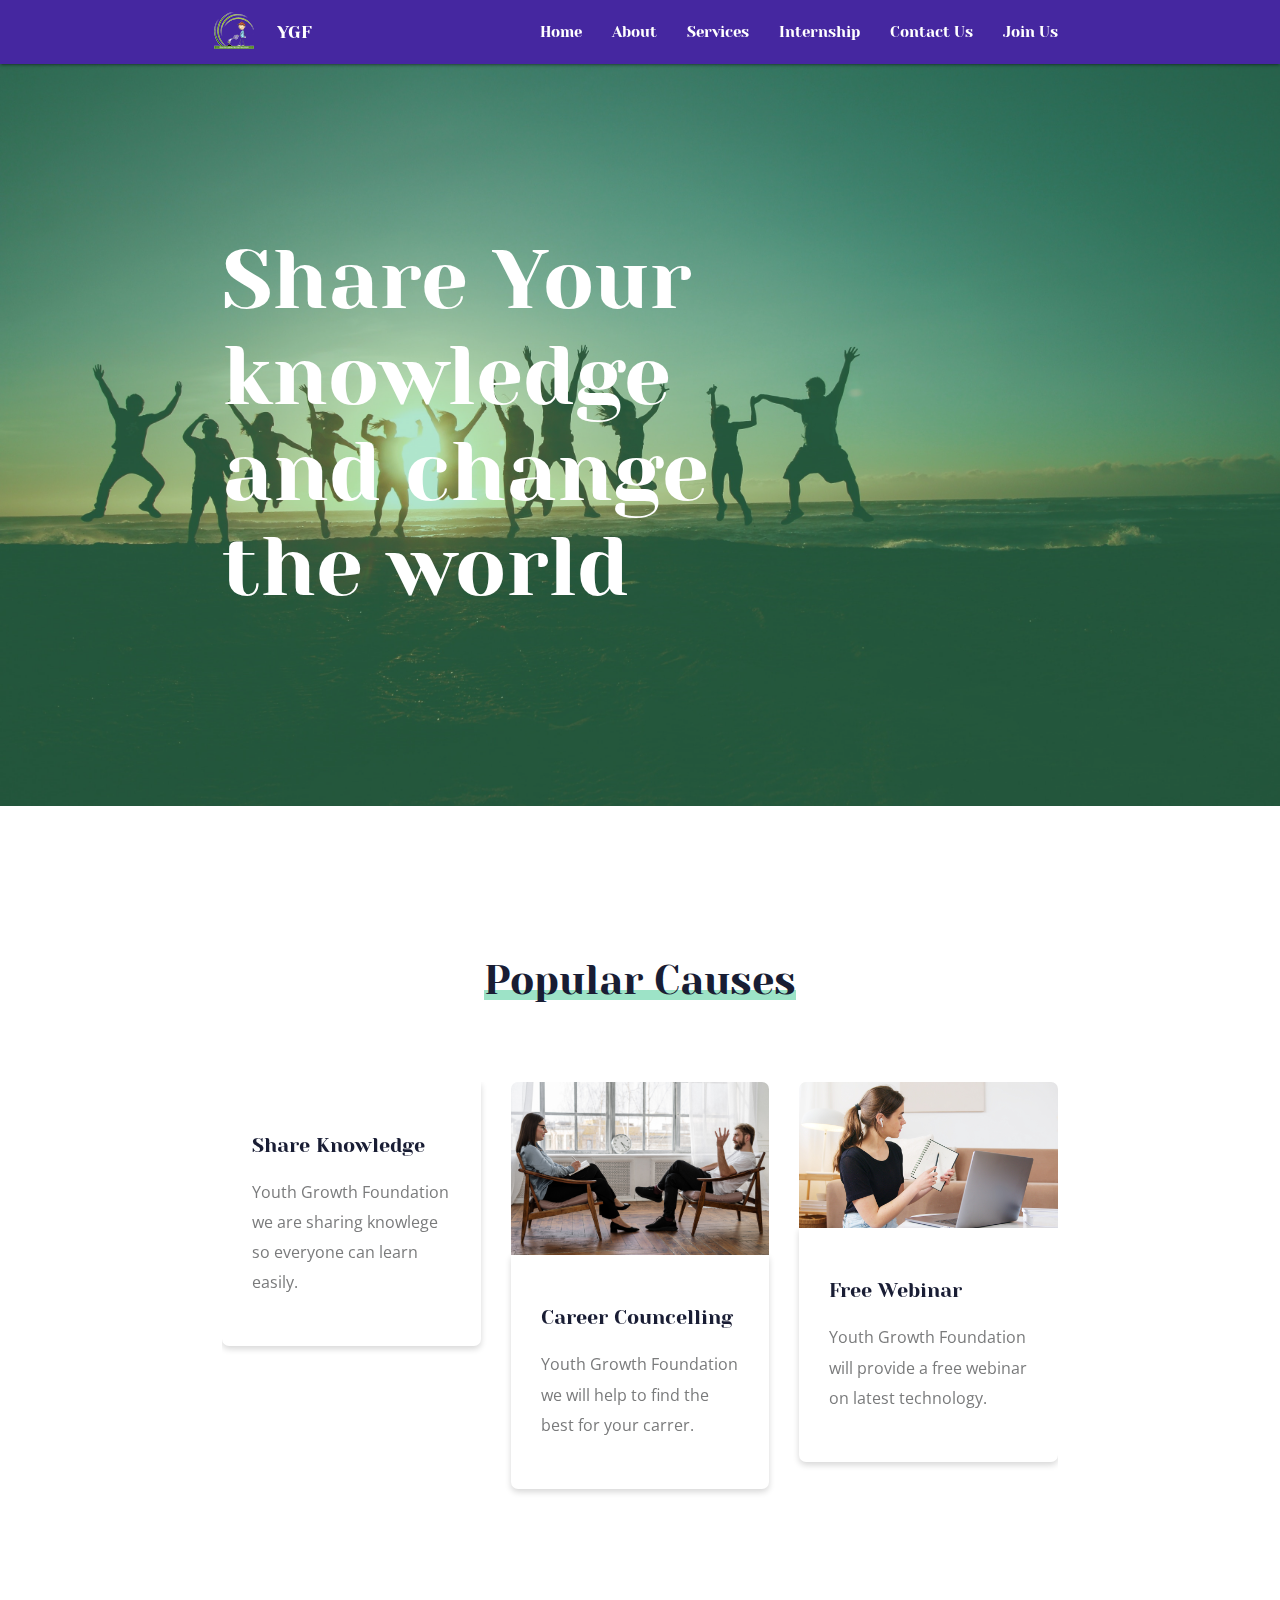
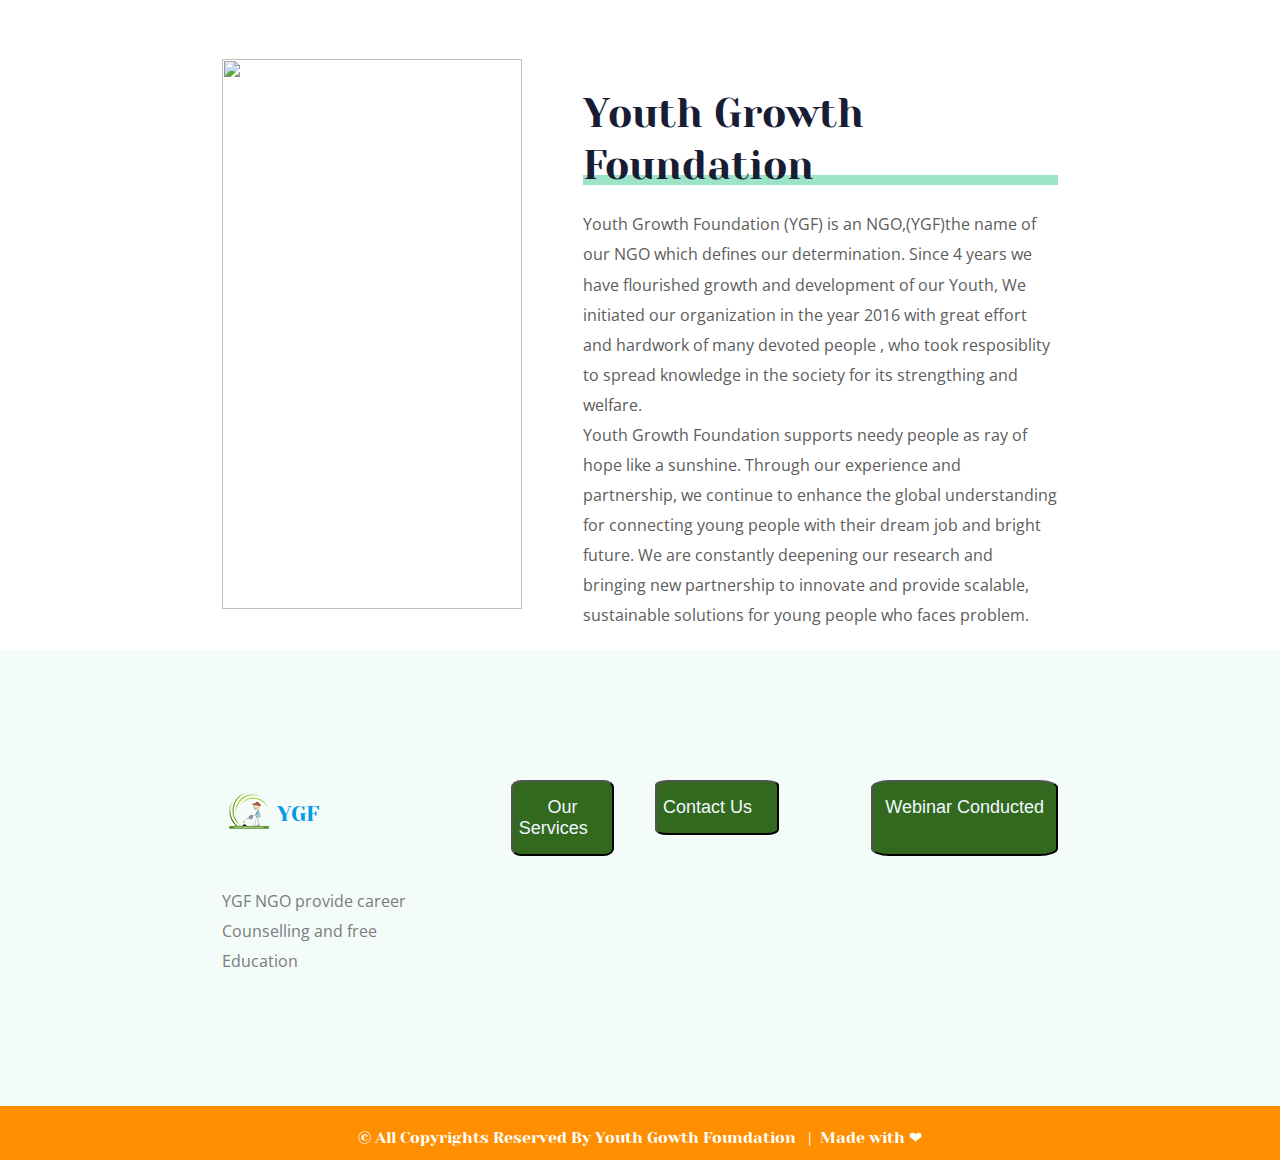
==== mdcss/index.html @ 3ff6be89 "Initial Commit 22-11" ====
<!doctype html>
<html class="no-js" lang="zxx">

<head>
    <meta charset="utf-8">
    <meta http-equiv="x-ua-compatible" content="ie=edge">
    <title>Youth Growth Foundation</title>
    <meta name="description" content="">
    <meta name="viewport" content="width=device-width, initial-scale=1">
    

    <link href="https://fonts.googleapis.com/icon?family=Material+Icons" rel="stylesheet">

    <!-- <link rel="manifest" href="site.webmanifest"> -->
    <link rel="icon" href="./img/Logo ss.png" type="image/x-icon">
    <!-- Place favicon.ico in the root directory -->

    <!-- CSS here -->
    <link rel="stylesheet" href="./css/bootstrap.min.css">
    <link rel="stylesheet" href="./css/owl.carousel.min.css">
    <link rel="stylesheet" href="./css/magnific-popup.css">
    <link rel="stylesheet" href="./css/font-awesome.min.css">
    <link rel="stylesheet" href="./css/themify-icons.css">
    <link rel="stylesheet" href="./css/nice-select.css">
    <link rel="stylesheet" href="./css/flaticon.css">
    <link rel="stylesheet" href="./css/gijgo.css">
    <link rel="stylesheet" href="./css/animate.css">
    <link rel="stylesheet" href="./css/slicknav.css">
    <link rel="stylesheet" href="./css/style.css">
    <link rel="stylesheet" href="css/responsive.css">
    <script src="https://ajax.googleapis.com/ajax/libs/jquery/3.5.1/jquery.min.js"></script>

    <!-- Compiled and minified CSS -->
     <link rel="stylesheet" href="https://cdnjs.cloudflare.com/ajax/libs/materialize/1.0.0/css/materialize.min.css">

     <!--Compiled and minified JavaScript -->
    <script src="https://cdnjs.cloudflare.com/ajax/libs/materialize/1.0.0/js/materialize.min.js"></script> 
    <script src="https://kit.fontawesome.com/1ad43aed0a.js" crossorigin="anonymous"></script>
</head>

<style>
    .page-footer{
        background-color: #ff8f00 ;
        font-size: 16px;
        padding-bottom: 10px;
        color: #fff;
        font-weight: normal;
        text-align: center ;
    }
    .btn1{
        background-color: #33691e;
        border-radius: 10%;
        padding-top: 15px;
        padding-bottom: 15px;
    }
    .mybtn{
        color: aliceblue;
        font-size: 18px;
        padding-top: 15px;
        padding-bottom: 15px;
    }
    .navbar-brand{
      font-size: large;
      margin-left: 70px;
      font-weight: 100;
    }
    nav{
        font-weight: 500;
    }
    .btn1 :hover {
        color: yellow;
    }
    .nav-wrapper :hover{
        color: white;
    }
    .groupimage{
        height: 550px;
        width: 300px;
    }
</style>

<body>
    <!--[if lte IE 9]>
            <p class="browserupgrade">You are using an <strong>outdated</strong> browser. Please <a href="https://browsehappy.com/">upgrade your browser</a> to improve your experience and security.</p>
        <![endif]-->


    <!-- header-start -->
    <header>
        <div class="navbar-fixed">
            <nav class="deep-purple darken-3">
              <div class="nav-wrapper container">
                <a href="./index.html" class="brand-logo"><img src="./img/logo/logo.png" height="90px" class="responsive-img"></a>
                <a class="navbar-brand" href="#">YGF</a>
                <a href="#" data-target="mobile-demo" class="sidenav-trigger"><i class="material-icons">menu</i></a>
                <ul class="right hide-on-med-and-down">
                  <li><a href="#">Home</a></li>
                  <li><a href="./about.html">About</a></li>
                  <li><a href="./services.html">Services</a></li>
                  <li><a href="https://docs.google.com/forms/d/e/1FAIpQLSeo7nub_t3dn4j9mbx18QpiOuQISraJ35EWub7Lx6Ed5wHKmw/viewform" target="_blank">Internship</a></li>
                  <li><a href="./contact.html">Contact Us</a></li>
                  <li><a href="./join.html">Join Us</a></li>
                </ul>
              </div>
            </nav>
        </div>

        <ul class="sidenav"  id="mobile-demo">
            <li><a href="#">Home</a></li>
            <li><a href="./about.html">About</a></li>
            <li><a href="./services.html">Services</a></li>
            <li><a href="https://docs.google.com/forms/d/e/1FAIpQLSeo7nub_t3dn4j9mbx18QpiOuQISraJ35EWub7Lx6Ed5wHKmw/viewform" target="_blank">Internship</a></li>
            <li><a href="./contact.html">Contact Us</a></li>
            <li><a href="./join.html">Join Us</a></li>
        </ul>

    <!-- slider_area_start -->
    <div class="slider_area">
        <div class="single_slider  d-flex align-items-center slider_bg_1 overlay2">
            <div class="container">
                <div class="row">
                    <div class="col-lg-9">
                        <div class="slider_text ">
                            <h3>Share Your knowledge and change the world</h3>
                        </div>
                    </div>
                </div>
            </div>
        </div>
    </div>
    <!-- slider_area_end -->
      <div class="popular_causes_area section_padding">
        <div class="container">
            <div class="row justify-content-center">
                <div class="col-lg-6">
                    <div class="section_title text-center mb-55">
                        <h3><span>Popular Causes</span></h3>
                    </div>
                </div>
            </div>
            <div class="row">
                <div class="col-lg-12">
                    <div class="causes_active owl-carousel">
                        <div class="single_cause">
                            <div class="thumb">
                                <img src="./img/share knwoledege.jpg" alt="">
                            </div>
                            <div class="causes_content">
                                <div class="custom_progress_bar">
                                    <div class="">
                                        <div class="" role="progressbar" style="width: 30%;" aria-valuenow="30" aria-valuemin="0" aria-valuemax="100">
                                            <span class="progres_count">
                                               
                                            </span>
                                        </div>
                                      </div>
                                </div>
                                <div class="d-flex justify-content-between align-items-center">
                                    <span></span>
                                    <span></span>
                                </div>
                                <h4>Share Knowledge</h4>
                                <p>Youth Growth Foundation we are sharing knowlege so everyone can learn easily.</p>
                            </div>
                        </div>
                        <div class="single_cause">
                            <div class="thumb">
                                <img src="./img/career counselling.jpg" alt="">
                            </div>
                            <div class="causes_content">
                                <div class="custom_progress_bar">
                                    <div class="">
                                        <div class="" role="progressbar" style="width: 30%;" aria-valuenow="30" aria-valuemin="0" aria-valuemax="100">
                                            <span class="progres_count">
                                                
                                            </span>
                                        </div>
                                      </div>
                                </div>
                                <div class="d-flex justify-content-between align-items-center">
                                    <span></span>
                                    <span></span>
                                </div>
                                <h4>Career Councelling</h4>
                                <p>Youth Growth Foundation we will help to find the best for your carrer.</p>
                            </div>
                        </div>
                        <div class="single_cause">
                            <div class="thumb">
                                <img src="./img/webinar.jpg" alt="">
                            </div>
                            <div class="causes_content">
                                <div class="custom_progress_bar">
                                    <div class="">
                                        <div class="" role="" style="width: 30%;" aria-valuenow="30" aria-valuemin="0" aria-valuemax="100">
                                            <span class="progres_count">
                                                
                                            </span>
                                        </div>
                                      </div>
                                </div>
                                <div class="d-flex justify-content-between align-items-center">
                                    <span></span>
                                    <span></span>
                                </div>
                                <h4>Free Webinar</h4>
                                <p>Youth Growth Foundation will provide a free webinar on latest technology.</p>
                            </div>
                        </div>
                        <div class="single_cause">
                            <div class="thumb">
                                <img src="https://encrypted-tbn0.gstatic.com/images?q=tbn:ANd9GcRHwocI0N0zeDa7ebSQ_X9luF3Va6S4GSwDxQ&usqp=CAU" alt="">
                            </div>
                            <div class="causes_content">
                                <!--<div class="custom_progress_bar">
                                    <div class="progress">
                                         <div class="progress-bar" role="progressbar" style="width: 30%;" aria-valuenow="30" aria-valuemin="0" aria-valuemax="100">
                                            <span class="progres_count">
                                                30%
                                            </span>
                                        </div>
                                      </div>
                                </div> -->
                                <div class="d-flex justify-content-between align-items-center">
                                    <span></span>
                                    <span></span>
                                </div>
                                <h4>Help us to Send Food</h4>
                                <p>The passage is attributed to an 
                                    unknown typesetter in the century 
                                    who is thought. To send food</p>
                                <a class="read_more" href="./contact.html">Contact Us</a>
                            </div>
                        </div>
                    </div>
                </div>
            </div>
        </div>
    </div>


    <!-- latest_activites_area_start  -->
     <div class="latest_activites_area">
        <!-- <div class="video_activite"><img src="./img/group.jpg">
                <i class="flaticon-ui"></i>
            </a>
        </div> -->
        <div class="container">
            <!-- justify-content-end -->
            <div class="row">
                <div class="col-lg-5">
                    <img src="./img/group.jpg" alt="" class="groupimage">
                </div>
                <div class="col-lg-7">
                    <div class="activites_info">
                        <div class="section_title">
                            <h3><span>Youth Growth Foundation</span><br></h3>
                        </div>
                        <p class="para_1">Youth Growth Foundation (YGF) is an NGO,(YGF)the name of our NGO which defines our determination. Since 4 years we have flourished growth and development of our Youth, We initiated our organization in the year 2016 with great effort and hardwork of many devoted people , who took resposiblity to spread knowledge in the society for its strengthing and welfare.</p class="para_1">
                        <p class="para_2">Youth Growth Foundation supports needy people as ray of hope like a sunshine. Through our experience and partnership, we continue  to enhance the global understanding for connecting young people with their dream job and bright future. We are constantly deepening our research and bringing new partnership to innovate and provide scalable, sustainable solutions for young people who faces problem.</p>
                    </div>
                </div>
            </div>
        </div>
    </div>

  
    <!-- popular_causes_area_end  -->


    <!-- our_volunteer_area_start  -->
    <!--<div class="our_volunteer_area section_padding">
        <div class="container">
            <div class="row justify-content-center">
                <div class="col-lg-6">
                    <div class="section_title text-center mb-55">
                        <h3><span>Our Volunteer</span></h3>
                    </div>
                </div>
            </div>
            <div class="row justify-content-center">
                <div class="col-lg-4 col-md-6">
                    <div class="single_volenteer">
                        <div class="volenteer_thumb">
                            <img src="img/#" alt="">
                        </div>
                        <div class="voolenteer_info d-flex align-items-end">
                            <div class="social_links">
                                <ul>
                                    <li>
                                        <a href="#"> <i class="fa fa-facebook"></i> </a>
                                    </li>
                                    <li>
                                        <a href="#"> <i class="fa fa-pinterest"></i> </a>
                                    </li>
                                    <li>
                                        <a href="#"> <i class="fa fa-linkedin"></i> </a>
                                    </li>
                                    <li>
                                        <a href="#"> <i class="fa fa-twitter"></i> </a>
                                    </li>
                                </ul>
                            </div>
                            <div class="info_inner">
                                <h4>First Name</h4>
                                <p>Role</p>
                            </div>
                        </div>
                    </div>
                </div>
                <div class="col-lg-4 col-md-6">
                    <div class="single_volenteer">
                        <div class="volenteer_thumb">
                            <img src="img/#" alt="">
                        </div>
                        <div class="voolenteer_info d-flex align-items-end">
                            <div class="social_links">
                                <ul>
                                    <li>
                                        <a href="#"> <i class="fa fa-facebook"></i> </a>
                                    </li>
                                    <li>
                                        <a href="#"> <i class="fa fa-pinterest"></i> </a>
                                    </li>
                                    <li>
                                        <a href="#"> <i class="fa fa-linkedin"></i> </a>
                                    </li>
                                    <li>
                                        <a href="#"> <i class="fa fa-twitter"></i> </a>
                                    </li>
                                </ul>
                            </div>
                            <div class="info_inner">
                                <h4>second name</h4>
                                <p>Role</p>
                            </div>
                        </div>
                    </div>
                </div>
                <div class="col-lg-4 col-md-6">
                    <div class="single_volenteer">
                        <div class="volenteer_thumb">
                            <img src="img/#" alt="">
                        </div>
                        <div class="voolenteer_info d-flex align-items-end">
                            <div class="social_links">
                                <ul>
                                    <li>
                                        <a href="#"> <i class="fa fa-facebook"></i> </a>
                                    </li>
                                    <li>
                                        <a href="#"> <i class="fa fa-pinterest"></i> </a>
                                    </li>
                                    <li>
                                        <a href="#"> <i class="fa fa-linkedin"></i> </a>
                                    </li>
                                    <li>
                                        <a href="#"> <i class="fa fa-twitter"></i> </a>
                                    </li>
                                </ul>
                            </div>
                            <div class="info_inner">
                                <h4>Third</h4>
                                <p>Role</p>
                            </div>
                        </div>
                    </div>
                </div>
            </div>
        </div>
    </div>
     our_volunteer_area_end  -->

    <!-- footer_start  -->
    <footer class="footer">
        <div class="footer_top">
            <div class="container">
                <div class="row">
                    <div class="col-xl-4 col-md-6 col-lg-4 ">
                        <div class="footer_widget">
                            <div class="footer_logo">
                                <a href="#">
                                    <img src="./img/logo/logo.png" alt="">YGF
                                </a>
                            </div>
                            <p class="address_text">YGF NGO provide career <br> Counselling and free<br> Education
                            </p>
                            <!-- <div class="socail_links">
                                <ul>
                                    <li>
                                        <a href="#">
                                            <i class="ti-facebook"></i>
                                        </a>
                                    </li>
                                    <li>
                                        <a href="#">
                                            <i class="ti-twitter-alt"></i>
                                        </a>
                                    </li>
                                    <li>
                                        <a href="#">
                                            <i class="fa fa-dribbble"></i>
                                        </a>
                                    </li>
                                    <li>
                                        <a href="#">
                                            <i class="fa fa-instagram"></i>
                                        </a>
                                    </li>
                                </ul>
                            </div> -->

                        </div>
                    </div>
                    <div class="col-xl-2 col-md-6 col-lg-2">
                        <button class="btn1"> <a href="./services.html" class="mybtn">Our <br> Services <i class="fas fa-chevron-circle-right"></i> </a> </button>
                        <!-- <div class="footer_widget">
                            <h3 class="footer_title">
                                Services
                            </h3>
                            <ul class="links">
                                <li><a href="#">Career Councelling</a></li>
                                <li><a href="#">Digital Education</a></li>
                                <li><a href="#">Cyber Security</a></li>
                            </ul>
                        </div> -->
                    </div>
                    <div class="col-xl-3 col-md-6 col-lg-3">
                        <button class="btn1"> <a href="./contact.html" class="mybtn">Contact Us <i class="fas fa-chevron-circle-right"></i> </a> </button>
                        <!-- <div class="footer_widget">
                            <h3 class="footer_title">
                                Contacts
                            </h3>
                            <div class="contacts">
                                <p>+91-999090596 <br>
                                    H.no. 1895. Udaychande Marg, Kotla mubarak pur New Delhi 03
                                </p>
                            </div>
                        </div> -->
                    </div>
                    <div class="col-xl-3 col-md-6 col-lg-3">
                        <div class="footer_widget">
                            <button class="btn1"> <a href="./webinar.html"  target="_blank" class="mybtn">Webinar Conducted <i class="fas fa-chevron-circle-right"></i> </a> </button>
                            <!-- <h3 class="footer_title">
                                Up Coming Webinars
                            </h3>
                            <ul class="news_links">
                                <li>
                                    <div class="thumb">
                                        <a href="#">
                                            <img src="#" alt="">
                                        </a>
                                    </div>
                                    <div class="info">
                                        <a href="#">
                                            <h4>Cyber Security</h4>
                                        </a>
                                    </div>
                                </li>
                                <li>
                                    <div class="thumb">
                                        <a href="#">
                                            <img src="" alt="">
                                        </a>
                                    </div>
                                    <div class="info">
                                        <a href="#">
                                            <h4>Career Councelling</h4>
                                        </a>
                                    </div>
                                </li>
                            </ul> -->
                        </div>
                    </div>
                </div>
            </div>
        </div>
        
        <footer class="page-footer">
            <div>
              © All Copyrights Reserved By Youth Gowth Foundation &nbsp; |&nbsp; Made with &#x2764;
            </div>
          </div>
      </footer>
    </footer>
    <!-- footer_end  -->

    <!-- link that opens popup -->

    <!-- JS here -->
    <script src="./js/vendor/modernizr-3.5.0.min.js"></script>
    <!-- <script src="./js/vendor/jquery-1.12.4.min.js"></script> -->
    <script src="./js/popper.min.js"></script>
    <script src="./js/bootstrap.min.js"></script>
    <script src="./js/owl.carousel.min.js"></script>
    <script src="./js/isotope.pkgd.min.js"></script>
    <script src="./js/ajax-form.js"></script>
    <script src="./js/waypoints.min.js"></script>
    <script src="./js/jquery.counterup.min.js"></script>
    <script src="./js/imagesloaded.pkgd.min.js"></script>
    <script src="./js/scrollIt.js"></script>
    <script src="./js/jquery.scrollUp.min.js"></script>
    <script src="./js/wow.min.js"></script>
    <script src="./js/nice-select.min.js"></script>
    <script src="./js/jquery.slicknav.min.js"></script>
    <script src="./js/jquery.magnific-popup.min.js"></script>
    <script src="./js/plugins.js"></script>
    <script src="./js/gijgo.min.js"></script>
    <!--contact js-->
    <script src="./js/contact.js"></script>
    <script src="./js/jquery.ajaxchimp.min.js"></script>
    <script src="./js/jquery.form.js"></script>
    <script src="./js/jquery.validate.min.js"></script>
    <script src="./js/mail-script.js"></script>

    <script src="./js/main.js"></script>
    <script>
        $(document).ready(function(){
           $('.sidenav').sidenav();
        });
        $(document).ready(function(){
            $('.tooltipped').tooltip();
        });
      
    </script>
</body>

</html>
---- mdcss/css/themify-icons.css ----
@font-face {
	font-family: 'themify';
	src:url('../fonts/themify.eot?-fvbane');
	src:url('../fonts/themify.eot?#iefix-fvbane') format('embedded-opentype'),
		url('../fonts/themify.woff?-fvbane') format('woff'),
		url('../fonts/themify.ttf?-fvbane') format('truetype'),
		url('../fonts/themify.svg?-fvbane#themify') format('svg');
	font-weight: normal;
	font-style: normal;
}

[class^="ti-"], [class*=" ti-"] {
	font-family: 'themify';
	/* speak: none; */
	font-style: normal;
	font-weight: normal;
	font-variant: normal;
	text-transform: none;
	line-height: 1;

	/* Better Font Rendering =========== */
	-webkit-font-smoothing: antialiased;
	-moz-osx-font-smoothing: grayscale;
}

.ti-wand:before {
	content: "\e600";
}
.ti-volume:before {
	content: "\e601";
}
.ti-user:before {
	content: "\e602";
}
.ti-unlock:before {
	content: "\e603";
}
.ti-unlink:before {
	content: "\e604";
}
.ti-trash:before {
	content: "\e605";
}
.ti-thought:before {
	content: "\e606";
}
.ti-target:before {
	content: "\e607";
}
.ti-tag:before {
	content: "\e608";
}
.ti-tablet:before {
	content: "\e609";
}
.ti-star:before {
	content: "\e60a";
}
.ti-spray:before {
	content: "\e60b";
}
.ti-signal:before {
	content: "\e60c";
}
.ti-shopping-cart:before {
	content: "\e60d";
}
.ti-shopping-cart-full:before {
	content: "\e60e";
}
.ti-settings:before {
	content: "\e60f";
}
.ti-search:before {
	content: "\e610";
}
.ti-zoom-in:before {
	content: "\e611";
}
.ti-zoom-out:before {
	content: "\e612";
}
.ti-cut:before {
	content: "\e613";
}
.ti-ruler:before {
	content: "\e614";
}
.ti-ruler-pencil:before {
	content: "\e615";
}
.ti-ruler-alt:before {
	content: "\e616";
}
.ti-bookmark:before {
	content: "\e617";
}
.ti-bookmark-alt:before {
	content: "\e618";
}
.ti-reload:before {
	content: "\e619";
}
.ti-plus:before {
	content: "\e61a";
}
.ti-pin:before {
	content: "\e61b";
}
.ti-pencil:before {
	content: "\e61c";
}
.ti-pencil-alt:before {
	content: "\e61d";
}
.ti-paint-roller:before {
	content: "\e61e";
}
.ti-paint-bucket:before {
	content: "\e61f";
}
.ti-na:before {
	content: "\e620";
}
.ti-mobile:before {
	content: "\e621";
}
.ti-minus:before {
	content: "\e622";
}
.ti-medall:before {
	content: "\e623";
}
.ti-medall-alt:before {
	content: "\e624";
}
.ti-marker:before {
	content: "\e625";
}
.ti-marker-alt:before {
	content: "\e626";
}
.ti-arrow-up:before {
	content: "\e627";
}
.ti-arrow-right:before {
	content: "\e628";
}
.ti-arrow-left:before {
	content: "\e629";
}
.ti-arrow-down:before {
	content: "\e62a";
}
.ti-lock:before {
	content: "\e62b";
}
.ti-location-arrow:before {
	content: "\e62c";
}
.ti-link:before {
	content: "\e62d";
}
.ti-layout:before {
	content: "\e62e";
}
.ti-layers:before {
	content: "\e62f";
}
.ti-layers-alt:before {
	content: "\e630";
}
.ti-key:before {
	content: "\e631";
}
.ti-import:before {
	content: "\e632";
}
.ti-image:before {
	content: "\e633";
}
.ti-heart:before {
	content: "\e634";
}
.ti-heart-broken:before {
	content: "\e635";
}
.ti-hand-stop:before {
	content: "\e636";
}
.ti-hand-open:before {
	content: "\e637";
}
.ti-hand-drag:before {
	content: "\e638";
}
.ti-folder:before {
	content: "\e639";
}
.ti-flag:before {
	content: "\e63a";
}
.ti-flag-alt:before {
	content: "\e63b";
}
.ti-flag-alt-2:before {
	content: "\e63c";
}
.ti-eye:before {
	content: "\e63d";
}
.ti-export:before {
	content: "\e63e";
}
.ti-exchange-vertical:before {
	content: "\e63f";
}
.ti-desktop:before {
	content: "\e640";
}
.ti-cup:before {
	content: "\e641";
}
.ti-crown:before {
	content: "\e642";
}
.ti-comments:before {
	content: "\e643";
}
.ti-comment:before {
	content: "\e644";
}
.ti-comment-alt:before {
	content: "\e645";
}
.ti-close:before {
	content: "\e646";
}
.ti-clip:before {
	content: "\e647";
}
.ti-angle-up:before {
	content: "\e648";
}
.ti-angle-right:before {
	content: "\e649";
}
.ti-angle-left:before {
	content: "\e64a";
}
.ti-angle-down:before {
	content: "\e64b";
}
.ti-check:before {
	content: "\e64c";
}
.ti-check-box:before {
	content: "\e64d";
}
.ti-camera:before {
	content: "\e64e";
}
.ti-announcement:before {
	content: "\e64f";
}
.ti-brush:before {
	content: "\e650";
}
.ti-briefcase:before {
	content: "\e651";
}
.ti-bolt:before {
	content: "\e652";
}
.ti-bolt-alt:before {
	content: "\e653";
}
.ti-blackboard:before {
	content: "\e654";
}
.ti-bag:before {
	content: "\e655";
}
.ti-move:before {
	content: "\e656";
}
.ti-arrows-vertical:before {
	content: "\e657";
}
.ti-arrows-horizontal:before {
	content: "\e658";
}
.ti-fullscreen:before {
	content: "\e659";
}
.ti-arrow-top-right:before {
	content: "\e65a";
}
.ti-arrow-top-left:before {
	content: "\e65b";
}
.ti-arrow-circle-up:before {
	content: "\e65c";
}
.ti-arrow-circle-right:before {
	content: "\e65d";
}
.ti-arrow-circle-left:before {
	content: "\e65e";
}
.ti-arrow-circle-down:before {
	content: "\e65f";
}
.ti-angle-double-up:before {
	content: "\e660";
}
.ti-angle-double-right:before {
	content: "\e661";
}
.ti-angle-double-left:before {
	content: "\e662";
}
.ti-angle-double-down:before {
	content: "\e663";
}
.ti-zip:before {
	content: "\e664";
}
.ti-world:before {
	content: "\e665";
}
.ti-wheelchair:before {
	content: "\e666";
}
.ti-view-list:before {
	content: "\e667";
}
.ti-view-list-alt:before {
	content: "\e668";
}
.ti-view-grid:before {
	content: "\e669";
}
.ti-uppercase:before {
	content: "\e66a";
}
.ti-upload:before {
	content: "\e66b";
}
.ti-underline:before {
	content: "\e66c";
}
.ti-truck:before {
	content: "\e66d";
}
.ti-timer:before {
	content: "\e66e";
}
.ti-ticket:before {
	content: "\e66f";
}
.ti-thumb-up:before {
	content: "\e670";
}
.ti-thumb-down:before {
	content: "\e671";
}
.ti-text:before {
	content: "\e672";
}
.ti-stats-up:before {
	content: "\e673";
}
.ti-stats-down:before {
	content: "\e674";
}
.ti-split-v:before {
	content: "\e675";
}
.ti-split-h:before {
	content: "\e676";
}
.ti-smallcap:before {
	content: "\e677";
}
.ti-shine:before {
	content: "\e678";
}
.ti-shift-right:before {
	content: "\e679";
}
.ti-shift-left:before {
	content: "\e67a";
}
.ti-shield:before {
	content: "\e67b";
}
.ti-notepad:before {
	content: "\e67c";
}
.ti-server:before {
	content: "\e67d";
}
.ti-quote-right:before {
	content: "\e67e";
}
.ti-quote-left:before {
	content: "\e67f";
}
.ti-pulse:before {
	content: "\e680";
}
.ti-printer:before {
	content: "\e681";
}
.ti-power-off:before {
	content: "\e682";
}
.ti-plug:before {
	content: "\e683";
}
.ti-pie-chart:before {
	content: "\e684";
}
.ti-paragraph:before {
	content: "\e685";
}
.ti-panel:before {
	content: "\e686";
}
.ti-package:before {
	content: "\e687";
}
.ti-music:before {
	content: "\e688";
}
.ti-music-alt:before {
	content: "\e689";
}
.ti-mouse:before {
	content: "\e68a";
}
.ti-mouse-alt:before {
	content: "\e68b";
}
.ti-money:before {
	content: "\e68c";
}
.ti-microphone:before {
	content: "\e68d";
}
.ti-menu:before {
	content: "\e68e";
}
.ti-menu-alt:before {
	content: "\e68f";
}
.ti-map:before {
	content: "\e690";
}
.ti-map-alt:before {
	content: "\e691";
}
.ti-loop:before {
	content: "\e692";
}
.ti-location-pin:before {
	content: "\e693";
}
.ti-list:before {
	content: "\e694";
}
.ti-light-bulb:before {
	content: "\e695";
}
.ti-Italic:before {
	content: "\e696";
}
.ti-info:before {
	content: "\e697";
}
.ti-infinite:before {
	content: "\e698";
}
.ti-id-badge:before {
	content: "\e699";
}
.ti-hummer:before {
	content: "\e69a";
}
.ti-home:before {
	content: "\e69b";
}
.ti-help:before {
	content: "\e69c";
}
.ti-headphone:before {
	content: "\e69d";
}
.ti-harddrives:before {
	content: "\e69e";
}
.ti-harddrive:before {
	content: "\e69f";
}
.ti-gift:before {
	content: "\e6a0";
}
.ti-game:before {
	content: "\e6a1";
}
.ti-filter:before {
	content: "\e6a2";
}
.ti-files:before {
	content: "\e6a3";
}
.ti-file:before {
	content: "\e6a4";
}
.ti-eraser:before {
	content: "\e6a5";
}
.ti-envelope:before {
	content: "\e6a6";
}
.ti-download:before {
	content: "\e6a7";
}
.ti-direction:before {
	content: "\e6a8";
}
.ti-direction-alt:before {
	content: "\e6a9";
}
.ti-dashboard:before {
	content: "\e6aa";
}
.ti-control-stop:before {
	content: "\e6ab";
}
.ti-control-shuffle:before {
	content: "\e6ac";
}
.ti-control-play:before {
	content: "\e6ad";
}
.ti-control-pause:before {
	content: "\e6ae";
}
.ti-control-forward:before {
	content: "\e6af";
}
.ti-control-backward:before {
	content: "\e6b0";
}
.ti-cloud:before {
	content: "\e6b1";
}
.ti-cloud-up:before {
	content: "\e6b2";
}
.ti-cloud-down:before {
	content: "\e6b3";
}
.ti-clipboard:before {
	content: "\e6b4";
}
.ti-car:before {
	content: "\e6b5";
}
.ti-calendar:before {
	content: "\e6b6";
}
.ti-book:before {
	content: "\e6b7";
}
.ti-bell:before {
	content: "\e6b8";
}
.ti-basketball:before {
	content: "\e6b9";
}
.ti-bar-chart:before {
	content: "\e6ba";
}
.ti-bar-chart-alt:before {
	content: "\e6bb";
}
.ti-back-right:before {
	content: "\e6bc";
}
.ti-back-left:before {
	content: "\e6bd";
}
.ti-arrows-corner:before {
	content: "\e6be";
}
.ti-archive:before {
	content: "\e6bf";
}
.ti-anchor:before {
	content: "\e6c0";
}
.ti-align-right:before {
	content: "\e6c1";
}
.ti-align-left:before {
	content: "\e6c2";
}
.ti-align-justify:before {
	content: "\e6c3";
}
.ti-align-center:before {
	content: "\e6c4";
}
.ti-alert:before {
	content: "\e6c5";
}
.ti-alarm-clock:before {
	content: "\e6c6";
}
.ti-agenda:before {
	content: "\e6c7";
}
.ti-write:before {
	content: "\e6c8";
}
.ti-window:before {
	content: "\e6c9";
}
.ti-widgetized:before {
	content: "\e6ca";
}
.ti-widget:before {
	content: "\e6cb";
}
.ti-widget-alt:before {
	content: "\e6cc";
}
.ti-wallet:before {
	content: "\e6cd";
}
.ti-video-clapper:before {
	content: "\e6ce";
}
.ti-video-camera:before {
	content: "\e6cf";
}
.ti-vector:before {
	content: "\e6d0";
}
.ti-themify-logo:before {
	content: "\e6d1";
}
.ti-themify-favicon:before {
	content: "\e6d2";
}
.ti-themify-favicon-alt:before {
	content: "\e6d3";
}
.ti-support:before {
	content: "\e6d4";
}
.ti-stamp:before {
	content: "\e6d5";
}
.ti-split-v-alt:before {
	content: "\e6d6";
}
.ti-slice:before {
	content: "\e6d7";
}
.ti-shortcode:before {
	content: "\e6d8";
}
.ti-shift-right-alt:before {
	content: "\e6d9";
}
.ti-shift-left-alt:before {
	content: "\e6da";
}
.ti-ruler-alt-2:before {
	content: "\e6db";
}
.ti-receipt:before {
	content: "\e6dc";
}
.ti-pin2:before {
	content: "\e6dd";
}
.ti-pin-alt:before {
	content: "\e6de";
}
.ti-pencil-alt2:before {
	content: "\e6df";
}
.ti-palette:before {
	content: "\e6e0";
}
.ti-more:before {
	content: "\e6e1";
}
.ti-more-alt:before {
	content: "\e6e2";
}
.ti-microphone-alt:before {
	content: "\e6e3";
}
.ti-magnet:before {
	content: "\e6e4";
}
.ti-line-double:before {
	content: "\e6e5";
}
.ti-line-dotted:before {
	content: "\e6e6";
}
.ti-line-dashed:before {
	content: "\e6e7";
}
.ti-layout-width-full:before {
	content: "\e6e8";
}
.ti-layout-width-default:before {
	content: "\e6e9";
}
.ti-layout-width-default-alt:before {
	content: "\e6ea";
}
.ti-layout-tab:before {
	content: "\e6eb";
}
.ti-layout-tab-window:before {
	content: "\e6ec";
}
.ti-layout-tab-v:before {
	content: "\e6ed";
}
.ti-layout-tab-min:before {
	content: "\e6ee";
}
.ti-layout-slider:before {
	content: "\e6ef";
}
.ti-layout-slider-alt:before {
	content: "\e6f0";
}
.ti-layout-sidebar-right:before {
	content: "\e6f1";
}
.ti-layout-sidebar-none:before {
	content: "\e6f2";
}
.ti-layout-sidebar-left:before {
	content: "\e6f3";
}
.ti-layout-placeholder:before {
	content: "\e6f4";
}
.ti-layout-menu:before {
	content: "\e6f5";
}
.ti-layout-menu-v:before {
	content: "\e6f6";
}
.ti-layout-menu-separated:before {
	content: "\e6f7";
}
.ti-layout-menu-full:before {
	content: "\e6f8";
}
.ti-layout-media-right-alt:before {
	content: "\e6f9";
}
.ti-layout-media-right:before {
	content: "\e6fa";
}
.ti-layout-media-overlay:before {
	content: "\e6fb";
}
.ti-layout-media-overlay-alt:before {
	content: "\e6fc";
}
.ti-layout-media-overlay-alt-2:before {
	content: "\e6fd";
}
.ti-layout-media-left-alt:before {
	content: "\e6fe";
}
.ti-layout-media-left:before {
	content: "\e6ff";
}
.ti-layout-media-center-alt:before {
	content: "\e700";
}
.ti-layout-media-center:before {
	content: "\e701";
}
.ti-layout-list-thumb:before {
	content: "\e702";
}
.ti-layout-list-thumb-alt:before {
	content: "\e703";
}
.ti-layout-list-post:before {
	content: "\e704";
}
.ti-layout-list-large-image:before {
	content: "\e705";
}
.ti-layout-line-solid:before {
	content: "\e706";
}
.ti-layout-grid4:before {
	content: "\e707";
}
.ti-layout-grid3:before {
	content: "\e708";
}
.ti-layout-grid2:before {
	content: "\e709";
}
.ti-layout-grid2-thumb:before {
	content: "\e70a";
}
.ti-layout-cta-right:before {
	content: "\e70b";
}
.ti-layout-cta-left:before {
	content: "\e70c";
}
.ti-layout-cta-center:before {
	content: "\e70d";
}
.ti-layout-cta-btn-right:before {
	content: "\e70e";
}
.ti-layout-cta-btn-left:before {
	content: "\e70f";
}
.ti-layout-column4:before {
	content: "\e710";
}
.ti-layout-column3:before {
	content: "\e711";
}
.ti-layout-column2:before {
	content: "\e712";
}
.ti-layout-accordion-separated:before {
	content: "\e713";
}
.ti-layout-accordion-merged:before {
	content: "\e714";
}
.ti-layout-accordion-list:before {
	content: "\e715";
}
.ti-ink-pen:before {
	content: "\e716";
}
.ti-info-alt:before {
	content: "\e717";
}
.ti-help-alt:before {
	content: "\e718";
}
.ti-headphone-alt:before {
	content: "\e719";
}
.ti-hand-point-up:before {
	content: "\e71a";
}
.ti-hand-point-right:before {
	content: "\e71b";
}
.ti-hand-point-left:before {
	content: "\e71c";
}
.ti-hand-point-down:before {
	content: "\e71d";
}
.ti-gallery:before {
	content: "\e71e";
}
.ti-face-smile:before {
	content: "\e71f";
}
.ti-face-sad:before {
	content: "\e720";
}
.ti-credit-card:before {
	content: "\e721";
}
.ti-control-skip-forward:before {
	content: "\e722";
}
.ti-control-skip-backward:before {
	content: "\e723";
}
.ti-control-record:before {
	content: "\e724";
}
.ti-control-eject:before {
	content: "\e725";
}
.ti-comments-smiley:before {
	content: "\e726";
}
.ti-brush-alt:before {
	content: "\e727";
}
.ti-youtube:before {
	content: "\e728";
}
.ti-vimeo:before {
	content: "\e729";
}
.ti-twitter:before {
	content: "\e72a";
}
.ti-time:before {
	content: "\e72b";
}
.ti-tumblr:before {
	content: "\e72c";
}
.ti-skype:before {
	content: "\e72d";
}
.ti-share:before {
	content: "\e72e";
}
.ti-share-alt:before {
	content: "\e72f";
}
.ti-rocket:before {
	content: "\e730";
}
.ti-pinterest:before {
	content: "\e731";
}
.ti-new-window:before {
	content: "\e732";
}
.ti-microsoft:before {
	content: "\e733";
}
.ti-list-ol:before {
	content: "\e734";
}
.ti-linkedin:before {
	content: "\e735";
}
.ti-layout-sidebar-2:before {
	content: "\e736";
}
.ti-layout-grid4-alt:before {
	content: "\e737";
}
.ti-layout-grid3-alt:before {
	content: "\e738";
}
.ti-layout-grid2-alt:before {
	content: "\e739";
}
.ti-layout-column4-alt:before {
	content: "\e73a";
}
.ti-layout-column3-alt:before {
	content: "\e73b";
}
.ti-layout-column2-alt:before {
	content: "\e73c";
}
.ti-instagram:before {
	content: "\e73d";
}
.ti-google:before {
	content: "\e73e";
}
.ti-github:before {
	content: "\e73f";
}
.ti-flickr:before {
	content: "\e740";
}
.ti-facebook:before {
	content: "\e741";
}
.ti-dropbox:before {
	content: "\e742";
}
.ti-dribbble:before {
	content: "\e743";
}
.ti-apple:before {
	content: "\e744";
}
.ti-android:before {
	content: "\e745";
}
.ti-save:before {
	content: "\e746";
}
.ti-save-alt:before {
	content: "\e747";
}
.ti-yahoo:before {
	content: "\e748";
}
.ti-wordpress:before {
	content: "\e749";
}
.ti-vimeo-alt:before {
	content: "\e74a";
}
.ti-twitter-alt:before {
	content: "\e74b";
}
.ti-tumblr-alt:before {
	content: "\e74c";
}
.ti-trello:before {
	content: "\e74d";
}
.ti-stack-overflow:before {
	content: "\e74e";
}
.ti-soundcloud:before {
	content: "\e74f";
}
.ti-sharethis:before {
	content: "\e750";
}
.ti-sharethis-alt:before {
	content: "\e751";
}
.ti-reddit:before {
	content: "\e752";
}
.ti-pinterest-alt:before {
	content: "\e753";
}
.ti-microsoft-alt:before {
	content: "\e754";
}
.ti-linux:before {
	content: "\e755";
}
.ti-jsfiddle:before {
	content: "\e756";
}
.ti-joomla:before {
	content: "\e757";
}
.ti-html5:before {
	content: "\e758";
}
.ti-flickr-alt:before {
	content: "\e759";
}
.ti-email:before {
	content: "\e75a";
}
.ti-drupal:before {
	content: "\e75b";
}
.ti-dropbox-alt:before {
	content: "\e75c";
}
.ti-css3:before {
	content: "\e75d";
}
.ti-rss:before {
	content: "\e75e";
}
.ti-rss-alt:before {
	content: "\e75f";
}
---- mdcss/css/nice-select.css ----
.nice-select {
  -webkit-tap-highlight-color: transparent;
  background-color: #fff;
  border-radius: 5px;
  border: solid 1px #e8e8e8;
  box-sizing: border-box;
  clear: both;
  cursor: pointer;
  display: block;
  float: left;
  font-family: inherit;
  font-size: 14px;
  font-weight: normal;
  height: 42px;
  line-height: 40px;
  outline: none;
  padding-left: 18px;
  padding-right: 30px;
  position: relative;
  text-align: left !important;
  -webkit-transition: all 0.2s ease-in-out;
  transition: all 0.2s ease-in-out;
  -webkit-user-select: none;
     -moz-user-select: none;
      -ms-user-select: none;
          user-select: none;
  white-space: nowrap;
  width: auto; }
  .nice-select:hover {
    border-color: #dbdbdb; }
  .nice-select:active, .nice-select.open, .nice-select:focus {
    border-color: #999; }


  .nice-select.disabled {
    border-color: #ededed;
    color: #999;
    pointer-events: none; }
    .nice-select.disabled:after {
      border-color: #cccccc; }
  .nice-select.wide {
    width: 100%; }
    .nice-select.wide .list {
      left: 0 !important;
      right: 0 !important; }
  .nice-select.right {
    float: right; }
    .nice-select.right .list {
      left: auto;
      right: 0; }
  .nice-select.small {
    font-size: 12px;
    height: 36px;
    line-height: 34px; }
    .nice-select.small:after {
      height: 4px;
      width: 4px; }
    .nice-select.small .option {
      line-height: 34px;
      min-height: 34px; }
  .nice-select .list {
    background-color: #fff;
    border-radius: 5px;
    box-shadow: 0 0 0 1px rgba(68, 68, 68, 0.11);
    box-sizing: border-box;
    margin-top: 4px;
    opacity: 0;
    overflow: hidden;
    padding: 0;
    pointer-events: none;
    position: absolute;
    top: 100%;
    left: 0;
    -webkit-transform-origin: 50% 0;
        -ms-transform-origin: 50% 0;
            transform-origin: 50% 0;
    -webkit-transform: scale(0.75) translateY(-21px);
        -ms-transform: scale(0.75) translateY(-21px);
            transform: scale(0.75) translateY(-21px);
    -webkit-transition: all 0.2s cubic-bezier(0.5, 0, 0, 1.25), opacity 0.15s ease-out;
    transition: all 0.2s cubic-bezier(0.5, 0, 0, 1.25), opacity 0.15s ease-out;
    z-index: 9; }
    .nice-select .list:hover .option:not(:hover) {
      background-color: transparent !important; }
  .nice-select .option {
    cursor: pointer;
    font-weight: 400;
    line-height: 40px;
    list-style: none;
    min-height: 40px;
    outline: none;
    padding-left: 18px;
    padding-right: 29px;
    text-align: left;
    -webkit-transition: all 0.2s;
    transition: all 0.2s; }
    .nice-select .option:hover, .nice-select .option.focus, .nice-select .option.selected.focus {
      background-color: #f6f6f6; }
    .nice-select .option.selected {
      font-weight: bold; }
    .nice-select .option.disabled {
      background-color: transparent;
      color: #999;
      cursor: default; }

.no-csspointerevents .nice-select .list {
  display: none; }

.no-csspointerevents .nice-select.open .list {
  display: block; }





  /* ,,,,,,,,,,,,,,,, */


  .nice-select:after {
    content: "\e64b";
    display: block;
    height: 5px;
    margin-top: -5px;
    pointer-events: none;
    position: absolute;
    right: 30px;
    top: 8px;
    transition: all 0.15s ease-in-out;
    width: 5px;
    font-family: 'themify';
    color: #ddd; }

    .nice-select.open:after {
 }
    .nice-select.open .list {
      opacity: 1;
      pointer-events: auto;
      -webkit-transform: scale(1) translateY(0);
          -ms-transform: scale(1) translateY(0);
              transform: scale(1) translateY(0); }
---- mdcss/css/flaticon.css ----
/*
  	Flaticon icon font: Flaticon
  	Creation date: 16/01/2020 12:03
  	*/

@font-face {
  font-family: "Flaticon";
  src: url("../fonts/Flaticon.eot");
  src: url("../fonts/Flaticon.eot?#iefix") format("embedded-opentype"),
       url("../fonts/Flaticon.woff2") format("woff2"),
       url("../fonts/Flaticon.woff") format("woff"),
       url("../fonts/Flaticon.ttf") format("truetype"),
       url("../fonts/Flaticon.svg#Flaticon") format("svg");
  font-weight: normal;
  font-style: normal;
}

@media screen and (-webkit-min-device-pixel-ratio:0) {
  @font-face {
    font-family: "Flaticon";
    src: url("../fonts/Flaticon.svg#Flaticon") format("svg");
  }
}

[class^="flaticon-"]:before, [class*=" flaticon-"]:before,
[class^="flaticon-"]:after, [class*=" flaticon-"]:after {   
  font-family: Flaticon;
font-style: normal;
}

.flaticon-ui:before { content: "\f100"; }
.flaticon-calendar:before { content: "\f101"; }
.flaticon-heart-beat:before { content: "\f102"; }
.flaticon-in-love:before { content: "\f103"; }
.flaticon-hug:before { content: "\f104"; }
---- mdcss/css/gijgo.css ----
.gj-button {
    background-color: #f5f5f5;
    border: 1px solid #ddd;
    color: #000;
    border-radius: 3px;
    padding: 6px 10px;
    cursor: pointer;
}

.gj-unselectable {
    -webkit-touch-callout: none;
    -webkit-user-select: none;
    -khtml-user-select: none;
    -moz-user-select: none;
    -ms-user-select: none;
    user-select: none;
}

.gj-row {
    display: -webkit-box;
    display: -ms-flexbox;
    display: flex;
    -ms-flex-wrap: wrap;
    flex-wrap: wrap;
}

.gj-margin-left-5 {
    margin-left: 5px;
}

.gj-margin-left-10 {
    margin-left: 10px;
}

.gj-width-full {
    width: 100%;
}

.gj-cursor-pointer {
    cursor: pointer;
}

.gj-text-align-center {
    text-align: center;
}

.gj-font-size-16 {
    font-size: 16px;
}

.gj-hidden {
    display: none;
}

/** Material Design */
.gj-button-md {
    background: 0 0;
    border: none;
    border-radius: 2px;
    color: rgba(0, 0, 0, 0.87);
    position: relative;
    height: 36px;
    margin: 0;
    min-width: 64px;
    padding: 0 16px;
    display: inline-block;
    font-family: "Roboto","Helvetica","Arial",sans-serif;
    font-size: 1rem;
    font-weight: 500;
    text-transform: uppercase;
    letter-spacing: 0;
    overflow: hidden;
    will-change: box-shadow;
    transition: box-shadow .2s cubic-bezier(.4,0,1,1),background-color .2s cubic-bezier(.4,0,.2,1),color .2s cubic-bezier(.4,0,.2,1);
    outline: none;
    cursor: pointer;
    text-decoration: none;
    text-align: center;
    line-height: 36px;
    vertical-align: middle;
    overflow: hidden;
    -webkit-user-select: none;
    -moz-user-select: none;
    -ms-user-select: none;
    user-select: none;
}

.gj-button-md:hover {
    background-color: rgba(158,158,158,.2);
}

.gj-button-md:disabled {
    color: rgba(0,0,0,.26);
    background: 0 0;
}

.gj-button-md .material-icons,
.gj-button-md .gj-icon {
    vertical-align: middle;
    /*font-size: 1.3rem;
    margin-right: 4px;*/
}

.gj-button-md.gj-button-md-icon {
    width: 24px;
    height: 31px;
    min-width: 24px;
    padding: 0px;
    display: table;
}

.gj-button-md.gj-button-md-icon .material-icons,
.gj-button-md.gj-button-md-icon .gj-icon {
    display: table-cell;
    margin-right: 0px;
    width: 24px;
    height: 24px;
}

.gj-button-md.active {
    background-color: rgba(158,158,158,.4);
}

.gj-button-md-group {
    position: relative;
    display: inline-block;
    vertical-align: middle;
}

.gj-textbox-md {
    border: none;
    border-bottom: 1px solid rgba(0,0,0,.42);
    display: block;
    font-family: "Helvetica","Arial",sans-serif;
    font-size: 16px;
    line-height: 16px;
    padding: 4px 0px;
    margin: 0;
    width: 100%;
    background: 0 0;
    text-align: left;
    color: rgba(0,0,0,.87);
}

.gj-textbox-md:focus,
.gj-textbox-md:active {
    border-bottom: 2px solid rgba(0,0,0,.42);
    outline: none;
}

.gj-textbox-md::placeholder {
    color: #8e8e8e;
}

.gj-textbox-md:-ms-input-placeholder {
    color: #8e8e8e;
}

.gj-textbox-md::-ms-input-placeholder {
    color: #8e8e8e;
}

.gj-md-spacer-24 {
    min-width: 24px;
    width: 24px;
    display: inline-block;
}

.gj-md-spacer-32 {
    min-width: 32px;
    width: 32px;
    display: inline-block;
}

.gj-modal {
    position: fixed;
    top: 0;
    right: 0;
    bottom: 0;
    left: 0;
    z-index: 1203;
    display: none;
    overflow: hidden;
    -webkit-overflow-scrolling: touch;
    outline: 0;
    background-color: rgba(0, 0, 0, 0.54118);
    transition: 200ms ease opacity;
    will-change: opacity;
}

/* List */
ul.gj-list li [data-role="wrapper"] {
    display: table;
    width: 100%;
}

ul.gj-list li [data-role="checkbox"] {
    display: table-cell;
    vertical-align:middle;
    text-align:center;
}

ul.gj-list li [data-role="image"] {
    display: table-cell;
    vertical-align:middle;
    text-align:center;
}

ul.gj-list li [data-role="display"] {
    display: table-cell;
    vertical-align:middle;
    cursor: pointer;
}

ul.gj-list li [data-role="display"]:empty:before {
  content: "\200b"; /* unicode zero width space character */
}

/* List - Bootstrap */
ul.gj-list-bootstrap {
    padding-left: 0px;
    margin-bottom: 0px;
}

ul.gj-list-bootstrap li {
    padding: 0px;
}

ul.gj-list-bootstrap li [data-role="wrapper"] {
    padding: 0px 10px;
}

ul.gj-list-bootstrap li [data-role="checkbox"] {
    width: 24px;
    padding: 3px;
}

ul.gj-list-bootstrap li [data-role="image"] {
    width: 24px;
    height: 24px;
}

ul.gj-list-bootstrap li [data-role="display"] {
    padding: 8px 0px 8px 4px;
}

.list-group-item.active ul li, .list-group-item.active:focus ul li, .list-group-item.active:hover ul li {
    text-shadow: none;
    color:initial;
}

/* List - Material Design */
ul.gj-list-md {
    padding: 0px;
    list-style: none;
    list-style-type: none;
    line-height: 24px;
    letter-spacing: 0;
    color: #616161; /* Gray 700 */
}

ul.gj-list-md li {
    display: list-item;
    list-style-type: none;
    padding: 0px;
    min-height: unset;
    box-sizing: border-box;
    align-items: center;
    cursor: default;
    overflow: hidden;

    font-family: "Roboto","Helvetica","Arial",sans-serif;
    font-size: 16px;
    font-weight: 400;
    letter-spacing: .04em;
    line-height: 1;
    
    -webkit-flex-direction: row;
    -ms-flex-direction: row;
    flex-direction: row;
    -webkit-flex-wrap: nowrap;
    -ms-flex-wrap: nowrap;
    flex-wrap: nowrap;
}

ul.gj-list-md li [data-role="checkbox"] {
    height: 24px;
    width: 24px;
}

ul.gj-list-md li [data-role="image"] {
    height: 24px;
    width: 24px;
}

ul.gj-list-md li [data-role="display"] {
    padding: 8px 0px 8px 5px;
    order: 0;
    flex-grow: 2;
    text-decoration: none;
    box-sizing: border-box;
    align-items: center;
    text-align: left;
    color: rgba(0,0,0,.87);
}

ul.gj-list-md li.disabled>[data-role="wrapper"]>[data-role="display"] {
    color: #9E9E9E; /* Gray 500 */
}

.gj-list-md-active {
    background: #e0e0e0;
    color: #3f51b5;
}


/* Picker */
.gj-picker {
    position: absolute;
    z-index: 1203;
    background-color: #fff;
}

.gj-picker .selected {
    color: #fff;
}

/* Material Design */
.gj-picker-md {
    font-family: "Roboto","Helvetica","Arial",sans-serif;
    font-size: 16px;
    font-weight: 400;
    letter-spacing: .04em;
    line-height: 1;
    color: rgba(0,0,0,.87);
    border: 1px solid #E0E0E0;
}

.gj-modal .gj-picker-md {
    border: 0px;
}

.gj-picker-md [role="header"] {
    color: rgba(255, 255, 255, 0.54);
    display: flex;
    background: #2196f3;
    align-items: baseline;
    user-select: none;
    justify-content: center;
}

.gj-picker-md [role="footer"] {
    float: right;
    padding: 10px;
}

.gj-picker-md [role="footer"] button.gj-button-md {
    color: #2196f3;
    font-weight: bold;
    font-size: 13px;
}

/* Bootstrap */
.gj-picker-bootstrap {
    border-radius: 4px;
    border: 1px solid #E0E0E0;
}

.gj-picker-bootstrap .selected {
    color: #888;
}

.gj-picker-bootstrap [role="header"] {
    background: #eee;
    color: #AAA;
}
@font-face {
    font-family: 'gijgo-material';
    src: url('../fonts/gijgo-material.eot?235541');
    src: url('../fonts/gijgo-material.eot?235541#iefix') format('embedded-opentype'), url('../fonts/gijgo-material.ttf?235541') format('truetype'), url('../fonts/gijgo-material.woff?235541') format('woff'), url('../fonts/gijgo-material.svg?235541#gijgo-material') format('svg');
    font-weight: normal;
    font-style: normal;
}

.gj-icon {
    /* use !important to prevent issues with browser extensions that change fonts */
    font-family: 'gijgo-material' !important;
    font-size: 24px;
    speak: none;
    font-style: normal;
    font-weight: normal;
    font-variant: normal;
    text-transform: none;
    line-height: 1;
    /* Enable Ligatures ================ */
    letter-spacing: 0;
    -webkit-font-feature-settings: "liga";
    -moz-font-feature-settings: "liga=1";
    -moz-font-feature-settings: "liga";
    -ms-font-feature-settings: "liga" 1;
    font-feature-settings: "liga";
    -webkit-font-variant-ligatures: discretionary-ligatures;
    font-variant-ligatures: discretionary-ligatures;
    /* Better Font Rendering =========== */
    -webkit-font-smoothing: antialiased;
    -moz-osx-font-smoothing: grayscale;
}

.gj-icon.undo:before {
    content: "\e900";
}

.gj-icon.vertical-align-top:before {
    content: "\e901";
}

.gj-icon.vertical-align-center:before {
    content: "\e902";
}

.gj-icon.vertical-align-bottom:before {
    content: "\e903";
}

.gj-icon.arrow-dropup:before {
    content: "\e904";
}

.gj-icon.clock:before {
    content: "\e905";
}

.gj-icon.refresh:before {
    content: "\e906";
}

.gj-icon.last-page:before {
    content: "\e907";
}

.gj-icon.first-page:before {
    content: "\e908";
}

.gj-icon.cancel:before {
    content: "\e909";
}

.gj-icon.clear:before {
    content: "\e90a";
}

.gj-icon.check-circle:before {
    content: "\e90b";
}

.gj-icon.delete:before {
    content: "\e90c";
}

.gj-icon.arrow-upward:before {
    content: "\e90d";
}

.gj-icon.arrow-forward:before {
    content: "\e90e";
}

.gj-icon.arrow-downward:before {
    content: "\e90f";
}

.gj-icon.arrow-back:before {
    content: "\e910";
}

.gj-icon.list-numbered:before {
    content: "\e911";
}

.gj-icon.list-bulleted:before {
    content: "\e912";
}

.gj-icon.indent-increase:before {
    content: "\e913";
}

.gj-icon.indent-decrease:before {
    content: "\e914";
}

.gj-icon.redo:before {
    content: "\e915";
}

.gj-icon.align-right:before {
    content: "\e916";
}

.gj-icon.align-left:before {
    content: "\e917";
}

.gj-icon.align-justify:before {
    content: "\e918";
}

.gj-icon.align-center:before {
    content: "\e919";
}

.gj-icon.strikethrough:before {
    content: "\e91a";
}

.gj-icon.italic:before {
    content: "\e91b";
}

.gj-icon.underlined:before {
    content: "\e91c";
}

.gj-icon.bold:before {
    content: "\e91d";
}

.gj-icon.arrow-dropdown:before {
    content: "\e91e";
}

.gj-icon.done:before {
    content: "\e91f";
}

.gj-icon.pencil:before {
    content: "\e920";
}

.gj-icon.minus:before {
    content: "\e921";
}

.gj-icon.plus:before {
    content: "\e922";
}

.gj-icon.chevron-up:before {
    content: "\e923";
}

.gj-icon.chevron-right:before {
    content: "\e924";
}

.gj-icon.chevron-down:before {
    content: "\e925";
}

.gj-icon.chevron-left:before {
    content: "\e926";
}

.gj-icon.event:before {
    content: "\e927";
}
.gj-draggable {
    cursor: move;
}
.gj-resizable-handle {
    position: absolute;
    font-size: 0.1px;
    display: block;
    -ms-touch-action: none;
    touch-action: none;
    z-index: 1203;
}

.gj-resizable-n {
    cursor: n-resize;
    height: 7px;
    width: 100%;
    top: -5px;
    left: 0;
}
.gj-resizable-e {
    cursor: e-resize;
    width: 7px;
    right: -5px;
    top: 0;
    height: 100%;
}
.gj-resizable-s {
    cursor: s-resize;
    height: 7px;
    width: 100%;
    bottom: -5px;
    left: 0;
}
.gj-resizable-w {
	cursor: w-resize;
	width: 7px;
	left: -5px;
	top: 0;
	height: 100%;
}
.gj-resizable-se {
	cursor: se-resize;
	width: 12px;
	height: 12px;
	right: 1px;
	bottom: 1px;
}
.gj-resizable-sw {
	cursor: sw-resize;
	width: 9px;
	height: 9px;
	left: -5px;
	bottom: -5px;
}
.gj-resizable-nw {
	cursor: nw-resize;
	width: 9px;
	height: 9px;
	left: -5px;
	top: -5px;
}
.gj-resizable-ne {
	cursor: ne-resize;
	width: 9px;
	height: 9px;
	right: -5px;
	top: -5px;
}

.gj-dialog-footer {
    position: absolute;
    bottom: 0px;
    width: 100%;
    margin-top: 0px;
}

.gj-dialog-scrollable [data-role="body"] {
    overflow-x: hidden;
    overflow-y: scroll;
}

/** Bootstrap 3 **/
.gj-dialog-bootstrap {
    overflow: hidden;
    z-index: 1202;
}

.gj-dialog-bootstrap [data-role="title"] {
    display: inline;
}
.gj-dialog-bootstrap [data-role="close"] {
    line-height: 1.42857143;
}

/** Bootstrap 4 **/
.gj-dialog-bootstrap4 {
    overflow: hidden;
    z-index: 1202;
}

.gj-dialog-bootstrap4 [data-role="title"] {
    display: inline;
}
.gj-dialog-bootstrap4 [data-role="close"] {
    line-height: 1.5;
}

/** Material Design **/
.gj-dialog-md {
    background-color: #FFF;
    overflow: hidden;
    border: none;
    box-shadow: 0 11px 15px -7px rgba(0,0,0,.2), 0 24px 38px 3px rgba(0,0,0,.14), 0 9px 46px 8px rgba(0,0,0,.12);
    box-sizing: border-box;
    position: relative;
    display: -webkit-box;
    display: -webkit-flex;
    display: -ms-flexbox;
    display: flex;
    -webkit-box-orient: vertical;
    -webkit-box-direction: normal;
    -webkit-flex-direction: column;
    -ms-flex-direction: column;
    flex-direction: column;
    -webkit-background-clip: padding-box;
    background-clip: padding-box;
    outline: 0;
    z-index: 1202;
}

.gj-dialog-md-header {
    padding: 24px 24px 0px 24px;
    font-family: "Roboto","Helvetica","Arial",sans-serif;
}

.gj-dialog-md-title {
    margin: 0;
    font-weight: 400;
    display: inline;
    line-height: 28px;
    font-size: 20px;
}

.gj-dialog-md-close {
    -webkit-appearance: none;
    padding: 0;
    cursor: pointer;
    background: 0 0;
    border: 0;
    float: right;
    line-height: 28px;
    font-size: 28px;
}

.gj-dialog-md-body {
    padding: 20px 24px 24px 24px;
    color: rgba(0,0,0,.54);
    font-family: "Helvetica","Arial",sans-serif;
    font-size: 14px;
    font-weight: 400;
    line-height: 20px;
}

.gj-dialog-md-footer {
    padding: 8px 8px 8px 24px;
    display: -webkit-flex;
    display: -ms-flexbox;
    display: flex;
    -webkit-flex-direction: row-reverse;
    -ms-flex-direction: row-reverse;
    flex-direction: row-reverse;
    -webkit-flex-wrap: wrap;
    -ms-flex-wrap: wrap;
    flex-wrap: wrap;

    box-sizing: border-box;
}

.gj-dialog-md-footer>*:first-child {
    margin-right: 0;
}

.gj-dialog-md-footer>* {
    margin-right: 8px;
    height: 36px;
}
DIV.gj-grid-wrapper {
    margin: auto;
    position: relative;
    clear:both;
    z-index: 1;
}

TABLE.gj-grid {
    margin: auto;    
    border-collapse: collapse;
    width: 100%;
    table-layout: fixed;
}

TABLE.gj-grid THEAD TH [data-role="selectAll"] {
    margin: auto;
}

TABLE.gj-grid THEAD TH [data-role="title"] {
    display: inline-block;
}

TABLE.gj-grid THEAD TH [data-role="sorticon"] {
    display: inline-block;
}

TABLE.gj-grid THEAD TH {
    overflow: hidden;
    text-overflow: ellipsis;
}

TABLE.gj-grid.autogrow-header-row THEAD TH {
    overflow: auto;
    text-overflow: initial;
    white-space: pre-wrap;
    -ms-word-break: break-word;
    word-break: break-word;
}

TABLE.gj-grid > tbody > tr > td {
    overflow: hidden;
    position: relative;
}

table.gj-grid tbody div[data-role="display"] {
    vertical-align: middle;
    text-indent: 0;
    white-space: pre-wrap;
    -ms-word-break: break-word;
    word-break: break-word;
}

table.gj-grid.fixed-body-rows tbody div[data-role="display"] {
    overflow: hidden;
    text-overflow: ellipsis;
    white-space: nowrap;
    -ms-word-break: initial;
    word-break: initial;
}

table.gj-grid tfoot DIV[data-role="display"] {
    vertical-align: middle;
    text-indent: 0;
    display: flex;
}

TABLE.gj-grid .fa {
    padding: 2px;
}

TABLE.gj-grid > tbody > tr > td > div {
    padding: 2px;
    overflow: hidden;
}

DIV.gj-grid-wrapper DIV.gj-grid-loading-cover
{
    background: #BBBBBB;
    opacity: 0.5;
    position: absolute;
    vertical-align: middle;
}

DIV.gj-grid-wrapper DIV.gj-grid-loading-text
{
    position: absolute;
    font-weight: bold;
}

/* Bootstrap Theme */
table.gj-grid-bootstrap thead th {
    background-color: #f5f5f5;
    vertical-align:middle;
}

table.gj-grid-bootstrap thead th [data-role="sorticon"] {
    margin-left: 5px;
}

table.gj-grid-bootstrap thead th [data-role="sorticon"] i.gj-icon,
table.gj-grid-bootstrap thead th [data-role="sorticon"] i.material-icons {
    position: absolute;
    font-size: 20px;
    top: 15px;
}

table.gj-grid-bootstrap tbody tr td div[data-role="display"] {
    padding: 0px;
}

.gj-grid-bootstrap-4 .gj-checkbox-bootstrap {
    display: inline-block;
    padding-top: 2px;
}

.gj-grid-bootstrap-4 tbody tr.active {
    background-color: rgba(0,0,0,.075);
}

/* Material Design Theme */
.gj-grid-md {
    position: relative;
    border: 1px solid #e0e0e0;
    border-collapse: collapse;
    white-space: nowrap;
    font-size: 13px;
    font-family: "Roboto","Helvetica","Arial",sans-serif;
    background-color: #fff;
}

.gj-grid-md td:first-of-type, .gj-grid-md th:first-of-type {
    padding-left: 24px;
}

.gj-grid-md th {
    position: relative;
    vertical-align: bottom;
    font-weight: 700;
    line-height: 31px;
    letter-spacing: 0;
    height: 56px;
    font-size: 12px;
    color: rgba(0,0,0,.54);
    padding-bottom: 8px;
    box-sizing: border-box;
    padding: 12px 18px;
    text-align: right;
}

.gj-grid-md td {
    position: relative;
    height: 48px;
    border-top: 1px solid #e0e0e0;
    border-bottom: 1px solid #e0e0e0;
    padding: 12px 18px;
    box-sizing: border-box;
    text-align: left;
    color: rgba(0,0,0,.87);
}

.gj-grid-md tbody tr {
    position: relative;
    height: 48px;
    transition-duration: .28s;
    transition-timing-function: cubic-bezier(.4,0,.2,1);
    transition-property: background-color;
}

.gj-grid-md tbody tr:hover {
    background-color: #EEEEEE; /* Gray 200 */
}

.gj-grid-md tbody tr.gj-grid-md-select {
    background-color: #F5F5F5; /* Grey 100 */
}


table.gj-grid-md thead th [data-role="sorticon"] {
    margin-left: 5px;
}

table.gj-grid-md thead th [data-role="sorticon"] i.gj-icon,
table.gj-grid-md thead th [data-role="sorticon"] i.material-icons {
    position: absolute;
    font-size: 16px;
    top: 19px;
}

table.gj-grid-md thead th.gj-grid-select-all {
    padding-bottom: 3px;
}
/* Hide all prioritized columns by default */
@media only all {
	th.display-1120,
	td.display-1120,
	th.display-960,
	td.display-960,
	th.display-800,
	td.display-800,
	th.display-640,
	td.display-640,
	th.display-480,
	td.display-480,
	th.display-320,
	td.display-320 {
		display: none;
	}
}

/* Show at 320px (20em x 16px) */
@media screen and (min-width: 20em) {
	TABLE.gj-grid-bootstrap th.display-320,
	TABLE.gj-grid-bootstrap td.display-320 {
		display: table-cell;
	}
}
/* Show at 480px (30em x 16px) */
@media screen and (min-width: 30em) {
	TABLE.gj-grid-bootstrap th.display-480,
	TABLE.gj-grid-bootstrap td.display-480 {
		display: table-cell;
	}
}
/* Show at 640px (40em x 16px) */
@media screen and (min-width: 40em) {
	TABLE.gj-grid-bootstrap th.display-640,
	TABLE.gj-grid-bootstrap td.display-640 {
		display: table-cell;
	}
}
/* Show at 800px (50em x 16px) */
@media screen and (min-width: 50em) {
	TABLE.gj-grid-bootstrap th.display-800,
	TABLE.gj-grid-bootstrap td.display-800 {
		display: table-cell;
	}
}
/* Show at 960px (60em x 16px) */
@media screen and (min-width: 60em) {
	TABLE.gj-grid-bootstrap th.display-960,
	TABLE.gj-grid-bootstrap td.display-960 {
		display: table-cell;
	}
}
/* Show at 1,120px (70em x 16px) */
@media screen and (min-width: 70em) {
	TABLE.gj-grid-bootstrap th.display-1120,
	TABLE.gj-grid-bootstrap td.display-1120 {
		display: table-cell;
	}
}

/* Material Design Theme */
.gj-grid-md tfoot tr th {
    padding-right: 14px;
}

.gj-grid-md tfoot tr[data-role="pager"] .gj-grid-mdl-pager-label {
    padding-left: 5px;
    padding-right: 5px;
}

.gj-grid-md tfoot tr[data-role="pager"] .gj-dropdown-md {
    margin-left: 12px;
}

.gj-grid-md tfoot tr[data-role="pager"] .gj-dropdown-md [role="presenter"] {
    font-size: 12px;
    font-weight: bold;
    color: rgba(0,0,0,.54);
}

.gj-grid-md tfoot tr[data-role="pager"] .gj-dropdown-md [role="presenter"] [role="display"] {
    text-align: right;
}

.gj-grid-md tfoot tr[data-role="pager"] .gj-grid-md-limit-select {
    margin-left: 10px;
    font-size: 12px;
    font-weight: bold;
    color: rgba(0,0,0,.54);
}

/* Bootstrap */
.gj-grid-bootstrap tfoot tr[data-role="pager"] th {
    line-height: 30px;
    background-color: #f5f5f5;
}

.gj-grid-bootstrap tfoot tr[data-role="pager"] th > div > div {
    margin-right: 5px;
}

.gj-grid-bootstrap tfoot tr[data-role="pager"] th > div > button {
    margin-right: 5px;
}

.gj-grid-bootstrap-4 tfoot tr[data-role="pager"] th > div button {
    height: 34px;
}

.gj-grid-bootstrap-4 tfoot tr[data-role="pager"] th div .gj-dropdown-bootstrap-4 .gj-dropdown-expander-mi .gj-icon {
    top: 5px;
}

.gj-grid-bootstrap-3 tfoot tr[data-role="pager"] th > div > input {
    margin-right: 5px;
    width: 40px;
    text-align: right;
    display: inline-block;
    font-weight: bold;
}

.gj-grid-bootstrap-4 tfoot tr[data-role="pager"] th > div > div.input-group {
    width: 40px;
}

.gj-grid-bootstrap-4 tfoot tr[data-role="pager"] th > div > div.input-group input {
    text-align: right;
    font-weight: bold;
    height: 34px;
    padding-top: 2px;
    padding-bottom: 6px;
}

.gj-grid-bootstrap tfoot tr[data-role="pager"] th > div > select {
    display: inline-block;
    margin-right: 5px;
    width: 60px;
}

.gj-grid-bootstrap tfoot tr[data-role="pager"] th .gj-dropdown-bootstrap .gj-list-bootstrap [data-role="display"] {
    line-height: 14px;
}

.gj-grid-bootstrap tfoot tr[data-role="pager"] th .gj-dropdown-bootstrap [role="presenter"] [role="display"] {
    font-weight: bold;
}

.gj-grid-bootstrap tfoot tr[data-role="pager"] th .gj-dropdown-bootstrap-3 [role="presenter"] {
    padding: 2px 8px;
}

.gj-grid-bootstrap tfoot tr[data-role="pager"] th .gj-dropdown-bootstrap-4 [role="presenter"] {
    padding: 1px 8px;
}
.gj-grid thead tr th div.gj-grid-column-resizer-wrapper {
    position: relative;
    width: 100%;
    height: 0px; 
    top: 0px; 
    left: 0px; 
    padding: 0px;
}

span.gj-grid-column-resizer {
    position: absolute;
    right: 0px;
    width: 10px;
    top: -100px;
    height: 300px;
    z-index: 1203;
    cursor: e-resize;
}

.gj-grid-resize-cursor {
    cursor: e-resize;
}
.gj-grid-md tbody tr.gj-grid-top-border td {
  border-top: 2px solid #777;
}
.gj-grid-md tbody tr.gj-grid-bottom-border td {
  border-bottom: 2px solid #777;
}

.gj-grid-bootstrap tbody tr.gj-grid-top-border td {
  border-top: 2px solid #777;
}
.gj-grid-bootstrap tbody tr.gj-grid-bottom-border td {
  border-bottom: 2px solid #777;
}
.gj-grid-md thead tr th.gj-grid-left-border,
.gj-grid-md tbody tr td.gj-grid-left-border
{
    border-left: 3px solid #777;
}
.gj-grid-md thead tr th.gj-grid-right-border,
.gj-grid-md tbody tr td.gj-grid-right-border
{
    border-right: 3px solid #777;
}

.gj-grid-bootstrap thead tr th.gj-grid-left-border,
.gj-grid-bootstrap tbody tr td.gj-grid-left-border
{
    border-left: 5px solid #ddd;
}
.gj-grid-bootstrap thead tr th.gj-grid-right-border,
.gj-grid-bootstrap tbody tr td.gj-grid-right-border
{
    border-right: 5px solid #ddd;
}
.gj-dirty {
    position: absolute;
    top: 0px;
    left: 0px;
    border-style: solid;
    border-width: 3px;
    border-color: #f00 transparent transparent #f00;
    padding: 0;
    overflow: hidden;
    vertical-align: top;
}

/* Material Design */
.gj-grid-md tbody tr td.gj-grid-management-column {
    padding: 3px;
}

.gj-grid-md tbody tr td[data-mode="edit"] {
    padding: 0px 18px;
}

.gj-grid-md tbody .gj-dropdown-md [role="presenter"] [role="display"] {
    padding: 0px;
}

/* Bootstrap */
.gj-grid-bootstrap tbody tr td[data-mode="edit"] {
    padding: 0px;
}

.gj-grid-bootstrap tbody tr td[data-mode="edit"] [data-role="edit"] {
    padding: 0px;
}

/* Bootstrap 3 */
.gj-grid-bootstrap-3 tbody tr td.gj-grid-management-column {
    padding: 3px;
}

.gj-grid-bootstrap-3 tbody tr td[data-mode="edit"] {
    height: 38px;
}

.gj-grid-bootstrap-3 tbody tr td[data-mode="edit"] [data-role="edit"] input[type="text"] {
    height: 37px;
    padding: 8px;
}

.gj-grid-bootstrap-3 tbody tr td[data-mode="edit"] .gj-dropdown-bootstrap [role="presenter"] {
    border: 0px;
    border-radius: 0px;
    height: 37px;
    padding-left: 8px;
}

.gj-grid-bootstrap-3 tbody tr td[data-mode="edit"] .gj-datepicker-bootstrap {
    height: 37px;
}

.gj-grid-bootstrap-3 tbody tr td[data-mode="edit"] .gj-datepicker-bootstrap [role="input"] {
    height: 37px;
    border:0px;
    border-radius: 0px;
}

.gj-grid-bootstrap-3 tbody tr td[data-mode="edit"] .gj-datepicker-bootstrap [role="right-icon"] {
    border:0px;
    border-radius: 0px;
}

.gj-grid-bootstrap-3 tbody tr td[data-mode="edit"] .gj-checkbox-bootstrap {
    display: inline-block;
    padding-top: 10px;
    height: 32px;
}

/* Bootstrap 4 */
.gj-grid-bootstrap-4 tbody tr td.gj-grid-management-column {
    padding: 6px;
}

.gj-grid-bootstrap-4 tbody tr td[data-mode="edit"] [data-role="edit"] input[type="text"] {
    height: 48px;
    padding-left: 12px;
}

.gj-grid-bootstrap-4 tbody tr td[data-mode="edit"] .gj-dropdown-bootstrap [role="presenter"] {
    border: 0px;
    border-radius: 0px;
    height: 48px;
    padding-left: 12px;
    font-family: -apple-system,system-ui,BlinkMacSystemFont,"Segoe UI",Roboto,"Helvetica Neue",Arial,sans-serif;
}

.gj-grid-bootstrap-4 tbody tr td[data-mode="edit"] .gj-dropdown-bootstrap-4 [role="expander"].gj-dropdown-expander-mi .gj-icon,
.gj-grid-bootstrap-4 tbody tr td[data-mode="edit"] .gj-dropdown-bootstrap-4 [role="expander"].gj-dropdown-expander-mi .material-icons {
    top: 13px;
}

.gj-grid-bootstrap-4 tbody tr td[data-mode="edit"] .gj-datepicker-bootstrap {
    height: 48px;
}

.gj-grid-bootstrap-4 tbody tr td[data-mode="edit"] .gj-datepicker-bootstrap [role="input"] {
    height: 48px;
    border:0px;
    border-radius: 0px;
}

.gj-grid-bootstrap-4 tbody tr td[data-mode="edit"] .gj-datepicker-bootstrap [role="right-icon"] {
    background-color: #fff;
}

.gj-grid-bootstrap-4 tbody tr td[data-mode="edit"] .gj-datepicker-bootstrap [role="right-icon"] button {
    border: 0px;
    border-radius: 0px;
    width: 43px;
    position: relative;
}

.gj-grid-bootstrap-4 tbody tr td[data-mode="edit"] .gj-datepicker-bootstrap [role="right-icon"] .gj-icon,
.gj-grid-bootstrap-4 tbody tr td[data-mode="edit"] .gj-datepicker-bootstrap [role="right-icon"] .material-icons {
    top: 13px;
    left: 10px;
    font-size: 24px;
}

.gj-grid-bootstrap-4 tbody tr td[data-mode="edit"] .gj-checkbox-bootstrap {
    display: inline-block;
    padding-top: 15px;
    height: 42px;
}
.gj-grid-md thead tr[data-role="filter"] th {
    border-top: 1px solid #e0e0e0;
}

div.gj-grid-wrapper div.gj-grid-bootstrap-toolbar {
    background-color: #f5f5f5;
    padding: 8px;
    font-weight: bold;
    border: 1px solid #ddd;
}

div.gj-grid-wrapper div.gj-grid-bootstrap-4-toolbar {
    background-color: #f5f5f5;
    padding: 12px;
    font-weight: bold;
    border: 1px solid #ddd;
}

div.gj-grid-wrapper div.gj-grid-md-toolbar {
    font-weight: bold;
    font-size: 24px;
    font-family: "Helvetica","Arial",sans-serif;
    background-color: rgb(255, 255, 255);
    
    border-top: 1px solid #e0e0e0;
    border-left: 1px solid #e0e0e0;
    border-right: 1px solid #e0e0e0;
    border-bottom: 0px;
    border-collapse: collapse;

    padding: 0 18px 0px 18px;
    line-height: 56px;
}
table.gj-grid-scrollable tbody {
    overflow-y: auto;
    overflow-x: hidden;
    display: block;
}

/* Material Design */
table.gj-grid-md.gj-grid-scrollable {
    border-bottom: 0px;
}

table.gj-grid-md.gj-grid-scrollable tbody {
    border-right: 1px solid #e0e0e0;
    border-bottom: 1px solid #e0e0e0;
}

table.gj-grid-md.gj-grid-scrollable tfoot {
    border-bottom: 1px solid #e0e0e0;
}

/* Bootstrap 3 */
table.gj-grid-bootstrap.gj-grid-scrollable {
    border-bottom: 0px;
}

table.gj-grid-bootstrap.gj-grid-scrollable tbody {
    border-right: 1px solid #ddd;
    border-bottom: 1px solid #ddd;
}

table.gj-grid-bootstrap.gj-grid-scrollable tbody tr[data-role="row"]:first-child td {
    border-top: 0px;
}

table.gj-grid-bootstrap.gj-grid-scrollable tbody tr[data-role="row"] td:first-child {
    border-left: 0px;
}

table.gj-grid-bootstrap.gj-grid-scrollable tbody tr[data-role="row"] td:last-child {
    border-right: 0px;
}

table.gj-grid-bootstrap.gj-grid-scrollable tfoot {
    border-bottom: 1px solid #ddd;
}

ul.gj-list li [data-role="spacer"] {
    display: table-cell;
}

ul.gj-list li [data-role="expander"] {
    display: table-cell;
    vertical-align:middle;
    text-align:center;
    cursor: pointer;
}

[data-type="tree"] ul li [data-role="expander"].gj-tree-material-icons-expander {
    width: 24px;
}

[data-type="tree"] ul li [data-role="expander"].gj-tree-font-awesome-expander {
    width: 24px;
}

[data-type="tree"] ul li [data-role="expander"].gj-tree-glyphicons-expander {
    width: 24px;
}

[data-type="tree"] ul li [data-role="expander"].gj-tree-glyphicons-expander .glyphicon {
    top: 4px;
    height: 24px;
}

/* Bootstrap Theme */
.gj-tree-bootstrap-3 ul.gj-list-bootstrap li {
    border: 0px;
    border-radius: 0px;
    color: #333;
}

.gj-tree-bootstrap-3 ul.gj-list-bootstrap li.active {
    color: #fff;
}

.gj-tree-bootstrap-3 ul.gj-list-bootstrap li.disabled {
    color: #777;
    background-color: #eee;
}

.gj-tree-bootstrap-4 ul.gj-list-bootstrap li {
    border: 0px;
    border-radius: 0px;
    color: #212529;
}

.gj-tree-bootstrap-4 ul.gj-list-bootstrap li.active {
    color: #fff;
}

.gj-tree-bootstrap-4 ul.gj-list-bootstrap li.disabled {
    color: #868e96;
}

.gj-tree-bootstrap-4 ul.gj-list-bootstrap li ul.gj-list-bootstrap {
    width: 100%;
}

.gj-tree-bootstrap-border ul.gj-list-bootstrap li {
    border: 1px solid #ddd;
}

.gj-tree-bootstrap-border ul.gj-list-bootstrap li ul.gj-list-bootstrap li {
    border-left: 0px;
    border-right: 0px;
}

.gj-tree-bootstrap-border ul.gj-list-bootstrap li:first-child {
    border-top-left-radius: 4px;
    border-top-right-radius: 4px;
}

.gj-tree-bootstrap-border ul.gj-list-bootstrap li:last-child {
    border-bottom-left-radius: 4px;
    border-bottom-right-radius: 4px;
}

.gj-tree-bootstrap-border ul.gj-list-bootstrap li ul.gj-list-bootstrap li:first-child {
    border-top-left-radius: 0px;
    border-top-right-radius: 0px;
}

.gj-tree-bootstrap-border ul.gj-list-bootstrap li ul.gj-list-bootstrap li:last-child {
    border-bottom: 0px;
    border-bottom-left-radius: 0px;
    border-bottom-right-radius: 0px;
}

ul.gj-list-bootstrap li [data-role="expander"].gj-tree-material-icons-expander {
    padding-top: 8px;
    padding-bottom: 4px;
}

ul.gj-list-bootstrap li [data-role="expander"].gj-tree-material-icons-expander .gj-icon {
    width: 24px;
    height: 24px;
}

/* Material Design Theme */
ul.gj-list-md li.disabled > [data-role="wrapper"] > [data-role="expander"] {
    color: #9E9E9E; /* Gray 500 */
}

.gj-tree-md-border ul.gj-list-md li {
    border: 1px solid #616161; /* Gray 700 */
    margin-bottom: -1px;
}

.gj-tree-md-border ul.gj-list-md li ul.gj-list-md li {
    border-left: 0px;
    border-right: 0px;
}

.gj-tree-md-border ul.gj-list-md li ul.gj-list-md li:last-child {
    border-bottom: 0px;
}
.gj-tree-drop-above {    
    border-top: 1px solid #000;
}

.gj-tree-drop-below {
    border-bottom: 1px solid #000;
}

.gj-tree-bootstrap-3 ul.gj-list-bootstrap li [data-role="wrapper"].drop-above {
    border-top: 2px solid #000;
}

.gj-tree-bootstrap-3 ul.gj-list-bootstrap li [data-role="wrapper"].drop-below {
    border-bottom: 2px solid #000;
}

.gj-tree-bootstrap-4 ul.gj-list-bootstrap li [data-role="wrapper"].drop-above {
    border-top: 2px solid #000;
}

.gj-tree-bootstrap-4 ul.gj-list-bootstrap li [data-role="wrapper"].drop-below {
    border-bottom: 2px solid #000;
}

.gj-tree-drag-el {
    padding: 0px;
    margin: 0px;
    z-index: 1203;
}

.gj-tree-drag-el li {
    padding: 0px;
    margin: 0px;
}

.gj-tree-drag-el [data-role="wrapper"] {
    cursor: move;
    display: table;
}

.gj-tree-drag-el [data-role="indicator"] {
    width: 14px;
    padding: 0px 3px;
    display: table-cell;
    vertical-align: middle;
    text-align: center;
}

.gj-tree-bootstrap-drag-el li.list-group-item {
    border: 0px;
    background: unset;
}

.gj-tree-bootstrap-drag-el [data-role="indicator"] {
    width: 24px;
    height: 24px;
    padding: 0px;
}

.gj-tree-md-drag-el [data-role="indicator"] {
    width: 24px;
    height: 24px;
    padding: 0px;
}
/* Bootstrap */
.gj-checkbox-bootstrap {
    min-width: 0;
    font-size: 0;
    font-weight: normal;
    margin: 0px;
    text-align: center;
    width: 18px;
    height: 18px;
    position: relative;
    display: inline;
}

.gj-checkbox-bootstrap input[type="checkbox"] {
    display: none;
    margin-bottom: -12px;
}

.gj-checkbox-bootstrap span {
    background: #fff;
    display: block;
    content: " ";
    width: 18px;
    height: 18px;
    line-height: 11px;
    font-size: 11px;
    padding: 2px;
    color: #555555;
    border: 1px solid #CCCCCC;
    border-radius: 3px;
    transition: box-shadow 0.2s linear, border-color 0.2s linear;
    cursor: pointer;
    margin: auto;
}

.gj-checkbox-bootstrap input[type="checkbox"]:focus + span:before {
    outline: 0;
    box-shadow: 0 0 0 0 #66afe9, 0 0 6px rgba(102, 175, 233, .6);
    border-color: #66afe9;
}

.gj-checkbox-bootstrap input[type="checkbox"][disabled] + span {
    opacity: 0.6;
    cursor: not-allowed;
}

/* Bootstrap 4 */
.gj-checkbox-bootstrap.gj-checkbox-bootstrap-4 span {
    line-height: 16px;
    padding: 0px;
}

.gj-checkbox-bootstrap-4.gj-checkbox-material-icons input[type="checkbox"]:checked + span:after {
    font-size: 16px;
}

.gj-checkbox-bootstrap-4.gj-checkbox-material-icons input[type="checkbox"]:indeterminate + span:after {
    font-size: 16px;
}

/* Material Design */
.gj-checkbox-md {
    min-width: 0;
    font-size: 0;
    font-weight: normal;
    margin: 0px;
    text-align: center;
    width: 16px;
    height: 16px;
    position: relative;
}

.gj-checkbox-md input[type="checkbox"] {
    display: none;
    margin-bottom: -12px;
}

.gj-checkbox-md span {
    display: inline-block;
    box-sizing: border-box;
    width: 16px;
    height: 16px;
    margin: 0;
    cursor: pointer;
    overflow: hidden;
    border: 2px solid #616161; /* Gray 700 */
    border-radius: 2px;
    z-index: 2;
}

.gj-checkbox-md input[type="checkbox"]:checked + span {
    border: 2px solid #536DFE; /* Indigo A200 */
}

.gj-checkbox-md input[type="checkbox"]:checked + span:after {
    color: #FFF;
    background-color: #536DFE; /* Indigo A200 */
    position: absolute;
    left: 1px;
    top: -15px;
}

.gj-checkbox-md input[type="checkbox"]:indeterminate + span {
    border: 2px solid #616161; /* Gray 700 */
}

.gj-checkbox-md input[type="checkbox"]:indeterminate + span:after {    
    color: #616161;/*color: rgba(0, 0, 0, 1);*/
    position: absolute;
    left: 1px;
    top: -15px;
}

.gj-checkbox-md input[type="checkbox"][disabled] + span {
    border: 2px solid #9E9E9E;
}

.gj-checkbox-md input[type="checkbox"][disabled] + span:after {
    background-color: #9E9E9E;
}

.gj-checkbox-md input[type="checkbox"][disabled]:indeterminate + span:after {
    color: #FFFFFF;
}

/* Material Icons */
.gj-checkbox-material-icons input[type="checkbox"]:checked + span:after {
    content: "\e91f";
    font-size: 14px;
    font-weight: bold;
    white-space: pre;
}

.gj-checkbox-material-icons input[type="checkbox"]:indeterminate + span:after {
    content: "\e921";
    font-size: 14px;
    font-weight: bold;
    white-space: pre;
}

/* Glyphicons */
.gj-checkbox-glyphicons input[type="checkbox"]:checked + span:after {
    display: inline-block;
    font-family: 'Glyphicons Halflings';
    content: "\e013 ";
}

.gj-checkbox-glyphicons input[type="checkbox"]:indeterminate + span:after {
    display: inline-block;
    font-family: 'Glyphicons Halflings';
    content: "\2212 ";
    padding-right: 1px;
}

/* fontawesome */
.gj-checkbox-fontawesome .fa {
    font-size: 14px;
}
.gj-checkbox-bootstrap.gj-checkbox-fontawesome .fa {
    line-height: 18px;
}

.gj-checkbox-fontawesome input[type="checkbox"]:checked + span:before {
    content: "\f00c ";
}

.gj-checkbox-fontawesome input[type="checkbox"]:indeterminate + span:before {
    content: "\f068 ";
}
.gj-editor [role="body"] {
    overflow: auto;
    outline: 0px solid transparent;
    box-sizing: border-box;
}

/* Material Design */
.gj-editor-md {
    padding: 7px;
    font-family: "Roboto","Helvetica","Arial",sans-serif;
    font-size: 14px;
    font-weight: 500;
    letter-spacing: 0;
    border: 1px solid rgba(158,158,158,.2);
}

.gj-editor-md [role="toolbar"] {
    margin-bottom: 7px;
}

.gj-editor-md [role="toolbar"] .gj-button-md {
    min-width: 54px;
    margin-right: 5px;
}

.gj-editor-md [role="toolbar"] .gj-button-md .gj-icon {
    width: 24px;
    height: 24px;
}

.gj-editor-md [role="body"] {
    border: 1px solid rgba(158,158,158,.2);
}

.gj-editor-md p {
    margin: 0;
    padding: 0;
}

.gj-editor-md blockquote {
    font-size: 14px;
}

/* Bootstrap */
.gj-editor-bootstrap {
    padding: 7px;
    border: 1px solid #eceeef;
}

.gj-editor-bootstrap [role="toolbar"] {
    margin-bottom: 7px;
}

.gj-editor-bootstrap [role="toolbar"] .btn-group {
    margin-right: 10px;
}

.gj-editor-bootstrap [role="toolbar"] button {
    height: 36px;
}

.gj-editor-bootstrap [role="body"] {
    border: 1px solid #eceeef;
}

.gj-editor-bootstrap p {
    margin: 0;
    padding: 0;
}

.gj-editor-bootstrap blockquote {
    font-size: 14px;
}
.gj-dropdown {
    position: relative;
    border-collapse: separate;
}

.gj-dropdown [role="presenter"] {
    display: table;
    cursor: pointer;
    outline: none;
    position: relative;
}

.gj-dropdown [role="presenter"] [role="display"] {
    display: table-cell;
    text-align: left;
    width: 100%;
}

.gj-dropdown [role="presenter"] [role="expander"] {
    display: table-cell;
    vertical-align:middle;
    text-align:center;
    width: 24px;
    height: 24px;
}

/* Material Design */
.gj-dropdown-md [role="presenter"] {
    font-family: "Roboto","Helvetica","Arial",sans-serif;
    font-size: 16px;
    font-weight: 400;
    letter-spacing: .04em;
    line-height: 1;
    color: rgba(0,0,0,.87);
    padding: 0px;
    border: 0px;
    border-bottom: 1px solid rgba(0,0,0,.42);
    background: transparent;
}

.gj-dropdown-md [role="presenter"]:focus,
.gj-dropdown-md [role="presenter"]:active {
    border-bottom: 2px solid rgba(0,0,0,.42);
}

.gj-dropdown-md [role="presenter"] [role="display"] {
    padding: 4px 0px;
    line-height: 18px;
}

.gj-dropdown-md [role="presenter"] [role="display"] .placeholder {
    color: #8e8e8e;
}

.gj-dropdown-list-md {
    position: absolute;
    top: 0px;
    left: 0px;
    background-color: #f5f5f5;
    color: #000;
    margin: 0px;
    z-index: 1203;
}

.gj-dropdown-list-md li:hover, .gj-dropdown-list-md li.active {
    background-color: #eee;
}

/* Bootstrap */
.gj-dropdown-bootstrap [role="presenter"] [role="display"] {
    padding-right: 5px;
}

.gj-dropdown-bootstrap [role="presenter"] [role="expander"] {
    padding-left: 5px;
}

.gj-dropdown-bootstrap [role="presenter"] [role="expander"].gj-dropdown-expander-mi {
    width: 24px;
}

.gj-dropdown-bootstrap-3 [role="presenter"] [role="display"] {
    line-height: 20px;
}

.gj-dropdown-bootstrap-3 [role="presenter"] [role="display"] .placeholder {
    color: #9999b3;
}

.gj-dropdown-bootstrap-3 [role="presenter"] [role="expander"] {
    width: 20px;
    height: 20px;
}

.gj-dropdown-bootstrap-3 [role="presenter"] [role="expander"].gj-dropdown-expander-mi .gj-icon,
.gj-dropdown-bootstrap-3 [role="presenter"] [role="expander"].gj-dropdown-expander-mi .material-icons {
    top: 5px;
    right: 10px;
    position: absolute;
}

.gj-dropdown-bootstrap-4 [role="presenter"] {
    border: 1px solid #ced4da;
}

.gj-dropdown-bootstrap-4 [role="presenter"] [role="display"] {
    line-height: 24px;
}

.gj-dropdown-bootstrap-4 [role="presenter"] [role="expander"].gj-dropdown-expander-mi .gj-icon,
.gj-dropdown-bootstrap-4 [role="presenter"] [role="expander"].gj-dropdown-expander-mi .material-icons {
    top: 7px;
    right: 10px;
    position: absolute;
}

.gj-dropdown-list-bootstrap {
    position: absolute;
    top: 32px;
    left: 0px;
    margin: 0px;
    z-index: 1203;
}
.gj-datepicker [role="input"]::-ms-clear {
    display: none;
}

.gj-datepicker [role="right-icon"] {
    cursor: pointer;
}

.gj-picker div[role="navigator"] {
    display: -webkit-box;
    display: -ms-flexbox;
    display: flex;
    -ms-flex-wrap: wrap;
    flex-wrap: wrap;
}

.gj-picker div[role="navigator"] div {
    cursor: pointer;
    position: relative;
    flex-basis: 0;
    -webkit-box-flex: 1;
    -ms-flex-positive: 1;
    flex-grow: 1;
    max-width: 100%;
}

.gj-picker div[role="navigator"] div[role="period"] {
    width: 100%;
    text-align: center;
}

/* Material Design */
.gj-datepicker-md {
    font-family: "Roboto","Helvetica","Arial",sans-serif;
    font-size: 16px;
    font-weight: 400;
    letter-spacing: .04em;
    line-height: 1;
    color: rgba(0,0,0,.87);
    position: relative;
}

.gj-datepicker-md [role="right-icon"] {
    position: absolute;
    right: 0px;
    top: 0px;
    font-size: 24px;
}

.gj-datepicker-md.small .gj-textbox-md {
    font-size: 14px;
}

.gj-datepicker-md.small .gj-icon {
    font-size: 22px;
}

.gj-datepicker-md.large .gj-textbox-md {
    font-size: 18px;
}

.gj-datepicker-md.large .gj-icon {
    font-size: 28px;
}

.gj-picker-md.datepicker [role="header"] {
    padding: 20px 20px;
    display: block;
}

.gj-picker-md.datepicker [role="header"] [role="year"] {
    font-size: 17px;
    padding-bottom: 5px;
    cursor: pointer;
}

.gj-picker-md.datepicker [role="header"] [role="date"] {
    font-size: 36px;
    cursor: pointer;
}

.gj-picker-md div[role="navigator"] {
    height: 42px;
    line-height: 42px;
}

.gj-picker div[role="navigator"] div[role="period"] {
    font-weight: bold;
    font-size: 15px;
}

.gj-picker-md div[role="navigator"] div:first-child {
    max-width: 42px;
}

.gj-picker-md div[role="navigator"] div:last-child {
    max-width: 42px;
}

.gj-picker-md div[role="navigator"] div i.gj-icon,
.gj-picker-md div[role="navigator"] div i.material-icons {
    position: absolute;
    top: 8px;
}

.gj-picker-md div[role="navigator"] div:first-child i.gj-icon,
.gj-picker-md div[role="navigator"] div:first-child i.material-icons {
    left: 10px;
}

.gj-picker-md div[role="navigator"] div:last-child i.gj-icon,
.gj-picker-md div[role="navigator"] div:last-child i.material-icons {
    right: 11px;
}

.gj-picker-md table thead {
    color: #9E9E9E; /* Gray 500 */
}

.gj-picker-md table tr th div,
.gj-picker-md table tr td div {
    display: block;
    width: 40px;
    height: 40px;
    line-height: 40px;
    font-size: 13px;
    text-align: center;
    vertical-align: middle;
}

[type="year"].gj-picker-md table tr td div,
[type="decade"].gj-picker-md table tr td div,
[type="century"].gj-picker-md table tr td div {
    width: 73px;
    height: 73px;
    line-height: 73px;
    cursor: pointer;
}

.gj-picker-md table tr td.gj-cursor-pointer div:hover {
    background: #EEEEEE;
    border-radius: 50%;
    color: rgba(0,0,0,.87);
}

.gj-picker-md table tr td.other-month div,
.gj-picker-md table tr td.disabled div {
    color: #BDBDBD; /* Gray 400 */
}

.gj-picker-md table tr td.focused div {
    background: #E0E0E0; /* Gray 300 */
    border-radius: 50%;
}

.gj-picker-md table tr td.today div {
    color: #1976D2;
}

.gj-picker-md table tr td.selected.gj-cursor-pointer div {
    color: #FFFFFF;
    background: #1976D2; /* Blue 700 */
    border-radius: 50%;
}

.gj-picker-md table tr td.calendar-week div {
    font-weight: bold;
}

/* Bootstrap */
.gj-datepicker-bootstrap :focus,
.gj-datepicker-bootstrap :active {
    box-shadow: none;
}

.gj-picker-bootstrap {
    border: 1px solid rgba(0,0,0,0.15);
    border-radius: 4px;
    padding: 4px;
}

.gj-modal .gj-picker-bootstrap {
    padding: 0px;
}

.gj-picker-bootstrap.datepicker [role="header"] {
    padding: 10px 20px;
    display: block;
}

.gj-picker-bootstrap.datepicker [role="header"] [role="year"] {
    font-size: 15px;
    cursor: pointer;
}

.gj-picker-bootstrap [role="header"] [role="date"] {
    font-size: 24px;
    cursor: pointer;
}

.gj-modal .gj-picker-bootstrap.datepicker [role="body"] {
    padding: 15px;
}

.gj-picker-bootstrap div[role="navigator"] {
    height: 30px;
    line-height: 30px;
    text-align: center;
}

.gj-picker-bootstrap div[role="navigator"] div:first-child {
    max-width: 30px;
}

.gj-picker-bootstrap div[role="navigator"] div:last-child {
    max-width: 30px;
}

.gj-picker-bootstrap table tr td div,
.gj-picker-bootstrap table tr th div {
    display: block;
    width: 30px;
    height: 30px;
    line-height: 30px;
    text-align: center;
    vertical-align: middle;
}

[type="year"].gj-picker-bootstrap table tr td div,
[type="decade"].gj-picker-bootstrap table tr td div,
[type="century"].gj-picker-bootstrap table tr td div {
    width: 53px;
    height: 53px;
    line-height: 53px;
    cursor: pointer;
}

.gj-picker-bootstrap table tr th div i,
.gj-picker-bootstrap table tr th div span {
    line-height: 30px;
}

.gj-picker-bootstrap div[role="navigator"] .gj-icon,
.gj-picker-bootstrap div[role="navigator"] .material-icons {
    margin: 3px;
}

.gj-picker-bootstrap table tr td.focused div,
.gj-picker-bootstrap table tr td.gj-cursor-pointer div:hover {
    background: #EEEEEE;
    border-radius: 4px;
    color: #212529;
}

.gj-picker-bootstrap table tr td.today div {
    color: #204d74;
    font-weight: bold;
}

.gj-picker-bootstrap table tr td.selected.gj-cursor-pointer div {
    color: #fff;
    background-color: #204d74;
    border-color: #122b40;
    border-radius: 4px;
}

.gj-picker-bootstrap table tr td.other-month div,
.gj-picker-bootstrap table tr td.disabled div {
    color: #777;
}

/* Bootstrap 3 */
.gj-datepicker-bootstrap span[role="right-icon"].input-group-addon {
    border-top-left-radius: 0px;
    border-bottom-left-radius: 0px;
    border-top-right-radius: 4px;
    border-bottom-right-radius: 4px;
    border-left: 0px;
    position: relative;
    /*width: 38px;*/
}

.gj-datepicker-bootstrap span[role="right-icon"].input-group-addon .gj-icon,
.gj-datepicker-bootstrap span[role="right-icon"].input-group-addon .material-icons {
    position: absolute;
    top: 7px;
    left: 7px;
}

/* Bootstrap 4 */
.gj-datepicker-bootstrap [role="right-icon"] button {
    width: 38px;
    position: relative;
    border: 1px solid #ced4da;
}

.gj-datepicker-bootstrap [role="right-icon"] button:hover {
    color: #6c757d;
    background-color: transparent;
}

.gj-datepicker-bootstrap.input-group-sm [role="right-icon"] button {
    width: 30px;
}

.gj-datepicker-bootstrap.input-group-lg [role="right-icon"] button {
    width: 48px;
}

.gj-datepicker-bootstrap [role="right-icon"] button .gj-icon,
.gj-datepicker-bootstrap [role="right-icon"] button .material-icons {
    position: absolute;
    font-size: 21px;
    top: 9px;
    left: 9px;
}

.gj-datepicker-bootstrap.input-group-sm [role="right-icon"] button .gj-icon,
.gj-datepicker-bootstrap.input-group-sm [role="right-icon"] button .material-icons {
    top: 6px;
    left: 6px;
    font-size: 19px;
}

.gj-datepicker-bootstrap.input-group-lg [role="right-icon"] button .gj-icon,
.gj-datepicker-bootstrap.input-group-lg [role="right-icon"] button .material-icons {
    font-size: 27px;
    top: 10px;
    left: 10px;
}
.gj-timepicker [role="input"]::-ms-clear {
    display: none;
}

.gj-timepicker [role="right-icon"] {
    cursor: pointer;
}

.gj-picker.timepicker [role="header"] {
    font-size: 58px;
    padding: 20px 0;
    line-height: 58px;

    display: flex;
    align-items: baseline;
    user-select: none;
    justify-content: center;
}

.gj-picker.timepicker [role="header"] div {
    cursor: pointer;
    width: 66px;
    text-align: right;
}

.gj-picker [role="header"] [role="mode"] {
    position: relative;
    width: 0px;
}

.gj-picker [role="header"] [role="mode"] span {
    position: absolute;
    left: 7px;
    line-height: 18px;
    font-size: 18px;
}

.gj-picker [role="header"] [role="mode"] span[role="am"] {
    top: 7px;
}

.gj-picker [role="header"] [role="mode"] span[role="pm"] {
    bottom: 7px;
}

.gj-picker [role="body"] [role="dial"] {
    width: 256px;
    color: rgba(0, 0, 0, 0.87);
    height: 256px;
    position: relative;
    background: #eeeeee;
    border-radius: 50%;
    margin: 10px;
}

.gj-picker [role="body"] [role="hour"] {
    top: calc(50% - 16px);
    left: calc(50% - 16px);
    width: 32px;
    height: 32px;
    cursor: pointer;
    position: absolute;
    font-size: 14px;
    text-align: center;
    line-height: 32px;
    user-select: none;
    pointer-events: none;
}

.gj-picker [role="body"] [role="hour"].selected {
    color: rgba(255, 255, 255, 1);
}

.gj-picker [role="body"] [role="arrow"] {
    top: calc(50% - 1px);
    left: 50%;
    width: calc(50% - 20px);
    height: 2px;
    position: absolute;
    pointer-events: none;
    transform-origin: left center;
    transition: all 250ms cubic-bezier(0.4, 0, 0.2, 1);
    width: calc(50% - 52px);
}

.gj-picker .arrow-begin {
    top: -3px;
    left: -4px;
    width: 8px;
    height: 8px;
    position: absolute;
    border-radius: 50%;
}

.gj-picker .arrow-end {
    top: -15px;
    right: -16px;
    width: 0;
    height: 0;
    position: absolute;
    box-sizing: content-box;
    border-width: 16px;
    border-radius: 50%;
}

/* Material Design */
.gj-timepicker-md {
    font-family: "Roboto","Helvetica","Arial",sans-serif;
    font-size: 16px;
    font-weight: 400;
    letter-spacing: .04em;
    line-height: 1;
    color: rgba(0,0,0,.87);
    position: relative;
}

.gj-timepicker-md.small .gj-textbox-md {
    font-size: 14px;
}

.gj-timepicker-md.small .gj-icon {
    font-size: 22px;
}

.gj-timepicker-md.large .gj-textbox-md {
    font-size: 18px;
}

.gj-timepicker-md.large .gj-icon {
    font-size: 28px;
}

.gj-timepicker-md [role="right-icon"] {
    cursor: pointer;
    position: absolute;
    right: 0px;
    top: 0px;
    font-size: 24px;
}

.gj-picker-md .arrow-begin {
    background-color: #2196f3;
}
.gj-picker-md .arrow-end {
    border: 16px solid #2196f3;
}

.gj-picker-md [role="body"] [role="arrow"] {
    background-color: #2196f3;
}

/* Bootstrap */
.gj-timepicker-bootstrap :focus,
.gj-timepicker-bootstrap :active {
    box-shadow: none;
}

.gj-picker-bootstrap [role="body"] [role="arrow"] {
    background-color: #888;
}

.gj-picker-bootstrap .arrow-begin {
    background-color: #888;
}

.gj-picker-bootstrap .arrow-end {
    border: 16px solid #888;
}

/* Bootstrap 3 */
.gj-timepicker-bootstrap .input-group-addon {
    border-top-left-radius: 0px;
    border-bottom-left-radius: 0px;
    border-top-right-radius: 4px;
    border-bottom-right-radius: 4px;
    border-left: 0px;
    position: relative;
    width: 38px;
}

.gj-timepicker-bootstrap.input-group-sm .input-group-addon {
    width: 30px;
}

.gj-timepicker-bootstrap.input-group-lg .input-group-addon {
    width: 46px;
}

.gj-timepicker-bootstrap .input-group-addon .gj-icon,
.gj-timepicker-bootstrap .input-group-addon .material-icons {
    position: absolute;
    font-size: 21px;
    top: 6px;
    left: 8px;
}

.gj-timepicker-bootstrap.input-group-sm .input-group-addon .gj-icon,
.gj-timepicker-bootstrap.input-group-sm .input-group-addon .material-icons {
    font-size: 19px;
    top: 5px;
    left: 5px;
}

.gj-timepicker-bootstrap.input-group-lg .input-group-addon .gj-icon,
.gj-timepicker-bootstrap.input-group-lg .input-group-addon .material-icons {
    font-size: 27px;
    top: 10px;
    left: 10px;
}

/* Bootstrap 4 */
.gj-timepicker-bootstrap [role="right-icon"] button {
    width: 38px;
    position: relative;
}

.gj-timepicker-bootstrap.input-group-sm [role="right-icon"] button {
    width: 30px;
}

.gj-timepicker-bootstrap.input-group-lg [role="right-icon"] button {
    width: 48px;
}

.gj-timepicker-bootstrap [role="right-icon"] button .gj-icon,
.gj-timepicker-bootstrap [role="right-icon"] button .material-icons {
    position: absolute;
    font-size: 21px;
    top: 7px;
    left: 9px;
}

.gj-timepicker-bootstrap.input-group-sm [role="right-icon"] button .gj-icon,
.gj-timepicker-bootstrap.input-group-sm [role="right-icon"] button .material-icons {
    top: 4px;
    left: 6px;
    font-size: 19px;
}

.gj-timepicker-bootstrap.input-group-lg [role="right-icon"] button .gj-icon,
.gj-timepicker-bootstrap.input-group-lg [role="right-icon"] button .material-icons {
    font-size: 27px;
    top: 8px;
    left: 10px;
}
.gj-picker.datetimepicker [role="header"] [role="date"] {
    padding-bottom: 5px;
    text-align: center;
    cursor: pointer;
}

.gj-picker [role="switch"] {
    align-items: baseline;
    user-select: none;
    position: relative;
}

.gj-picker [role="switch"] [role="calendarMode"] {
    cursor: pointer;
    position: absolute;
    bottom: 2px;
    left: 0px;
}

.gj-picker [role="switch"] [role="time"] {
    width: 100%;
    text-align: center;
}

.gj-picker [role="switch"] [role="time"] div {
    display: inline;
    cursor: pointer;
}

.gj-picker [role="switch"] [role="calendarMode"] {
    cursor: pointer;
}

.gj-picker [role="switch"] [role="clockMode"] {
    position: absolute;
    right: 0px;
    bottom: 3px;
    cursor: pointer;
}

/* Material Design */
.gj-picker-md.datetimepicker [role="header"] {
    font-size: 36px;
    padding: 10px 20px;
    display: block;
}

.gj-picker-md [role="switch"] {
    color: rgba(255, 255, 255, 0.54);
    background: #2196f3;
    font-size: 32px;
}

/* Bootstrap */
.gj-picker-bootstrap.datetimepicker [role="header"] {
    font-size: 36px;
    padding: 10px 20px;
    display: block;
}

.gj-picker-bootstrap.datetimepicker [role="header"] [role="time"] {
    font-size: 22px;
}

.gj-slider {
    position: relative;
    padding: 8px 6px;
}

.gj-slider [role="track"] {
    width: 100%;
}

.gj-slider [role="progress"] {
    position: absolute;
    z-index: 1203;
}

.gj-slider [role="handle"] {
    position: absolute;
}

.gj-slider-md [role="track"] {
    display: -webkit-box;
    display: -ms-flexbox;
    display: flex;
    -webkit-box-orient: vertical;
    -webkit-box-direction: normal;
    -ms-flex-direction: column;
    flex-direction: column;
    -webkit-box-pack: center;
    -ms-flex-pack: center;
    justify-content: center;
    color: #fff;
    text-align: center;
    background-color: #e9ecef;
    height: 2px;
    background-color: rgba(0,0,0,.26);
}

.gj-slider-md [role="progress"] {
    display: -webkit-box;
    display: -ms-flexbox;
    display: flex;
    -webkit-box-orient: vertical;
    -webkit-box-direction: normal;
    -ms-flex-direction: column;
    flex-direction: column;
    -webkit-box-pack: center;
    -ms-flex-pack: center;
    justify-content: center;
    color: #fff;
    text-align: center;
    height: 2px;
    background-color: #536DFE; /* Indigo A200 */
    top: 8px;
    left: 6px;
}

.gj-slider-md [role="handle"] {
    top: 3px;
    left: 0px;
    width: 12px;
    height: 12px;
    background-color: #536DFE; /* Indigo A200 */
    filter: progid:DXImageTransform.Microsoft.gradient(startColorstr='#ff337ab7', endColorstr='#ff2e6da4', GradientType=0);
    filter: none;
    -webkit-box-shadow: inset 0 1px 0 rgba(255,255,255,.2), 0 1px 2px rgba(0,0,0,.05);
    box-shadow: inset 0 1px 0 rgba(255,255,255,.2), 0 1px 2px rgba(0,0,0,.05);
    border: 0px solid transparent;
    border-radius: 50%;
    cursor: pointer;
    z-index: 1204;
}

/* Bootstrap */
.gj-slider-bootstrap [role="track"] {
    border-radius: 4px;
    height: 10px;
}

.gj-slider-bootstrap [role="progress"] {
    height: 10px;
    border-radius: 4px;
    top: 8px;
    left: 6px;
    transition: none;
}

.gj-slider-bootstrap [role="handle"] {
    top: 2px;
    left: 0px;
    width: 20px;
    height: 20px;
    filter: progid:DXImageTransform.Microsoft.gradient(startColorstr='#ff337ab7', endColorstr='#ff2e6da4', GradientType=0);
    filter: none;
    -webkit-box-shadow: inset 0 1px 0 rgba(255,255,255,.2), 0 1px 2px rgba(0,0,0,.05);
    box-shadow: inset 0 1px 0 rgba(255,255,255,.2), 0 1px 2px rgba(0,0,0,.05);
    border: 0px solid transparent;
    border-radius: 50%;
    cursor: pointer;
    z-index: 1204;
}

.gj-slider-bootstrap-3 [role="handle"] {
    background-color: #337ab7;
    background-image: -webkit-linear-gradient(top, #337ab7 0%, #2e6da4 100%);
    background-image: -o-linear-gradient(top, #337ab7 0%, #2e6da4 100%);
    background-image: linear-gradient(to bottom, #337ab7 0%, #2e6da4 100%);
    background-repeat: repeat-x;
}

.gj-slider-bootstrap-4 [role="handle"] {
    background-color: #007bff;
    background-image: -webkit-linear-gradient(top, #007bff 0%, #2e6da4 100%);
    background-image: -o-linear-gradient(top, #007bff 0%, #2e6da4 100%);
    background-image: linear-gradient(to bottom, #007bff 0%, #2e6da4 100%);
    background-repeat: repeat-x;
}


.gj-colorpicker [role="right-icon"] {
    cursor: pointer;
}


/* Material Design */
.gj-colorpicker-md {
    font-family: "Roboto","Helvetica","Arial",sans-serif;
    font-size: 16px;
    font-weight: 400;
    letter-spacing: .04em;
    line-height: 1;
    color: rgba(0,0,0,.87);
    position: relative;
}

.gj-colorpicker-md [role="right-icon"] {
    position: absolute;
    right: 0px;
    top: 0px;
    font-size: 24px;
}

/* ...........
 */
 .gj-datepicker-md [role="right-icon"] {
    position: absolute;
    right: 0px;
    top: 0px;
    font-size: 16px;
    color: #919191;
    margin-right: 15px;
}
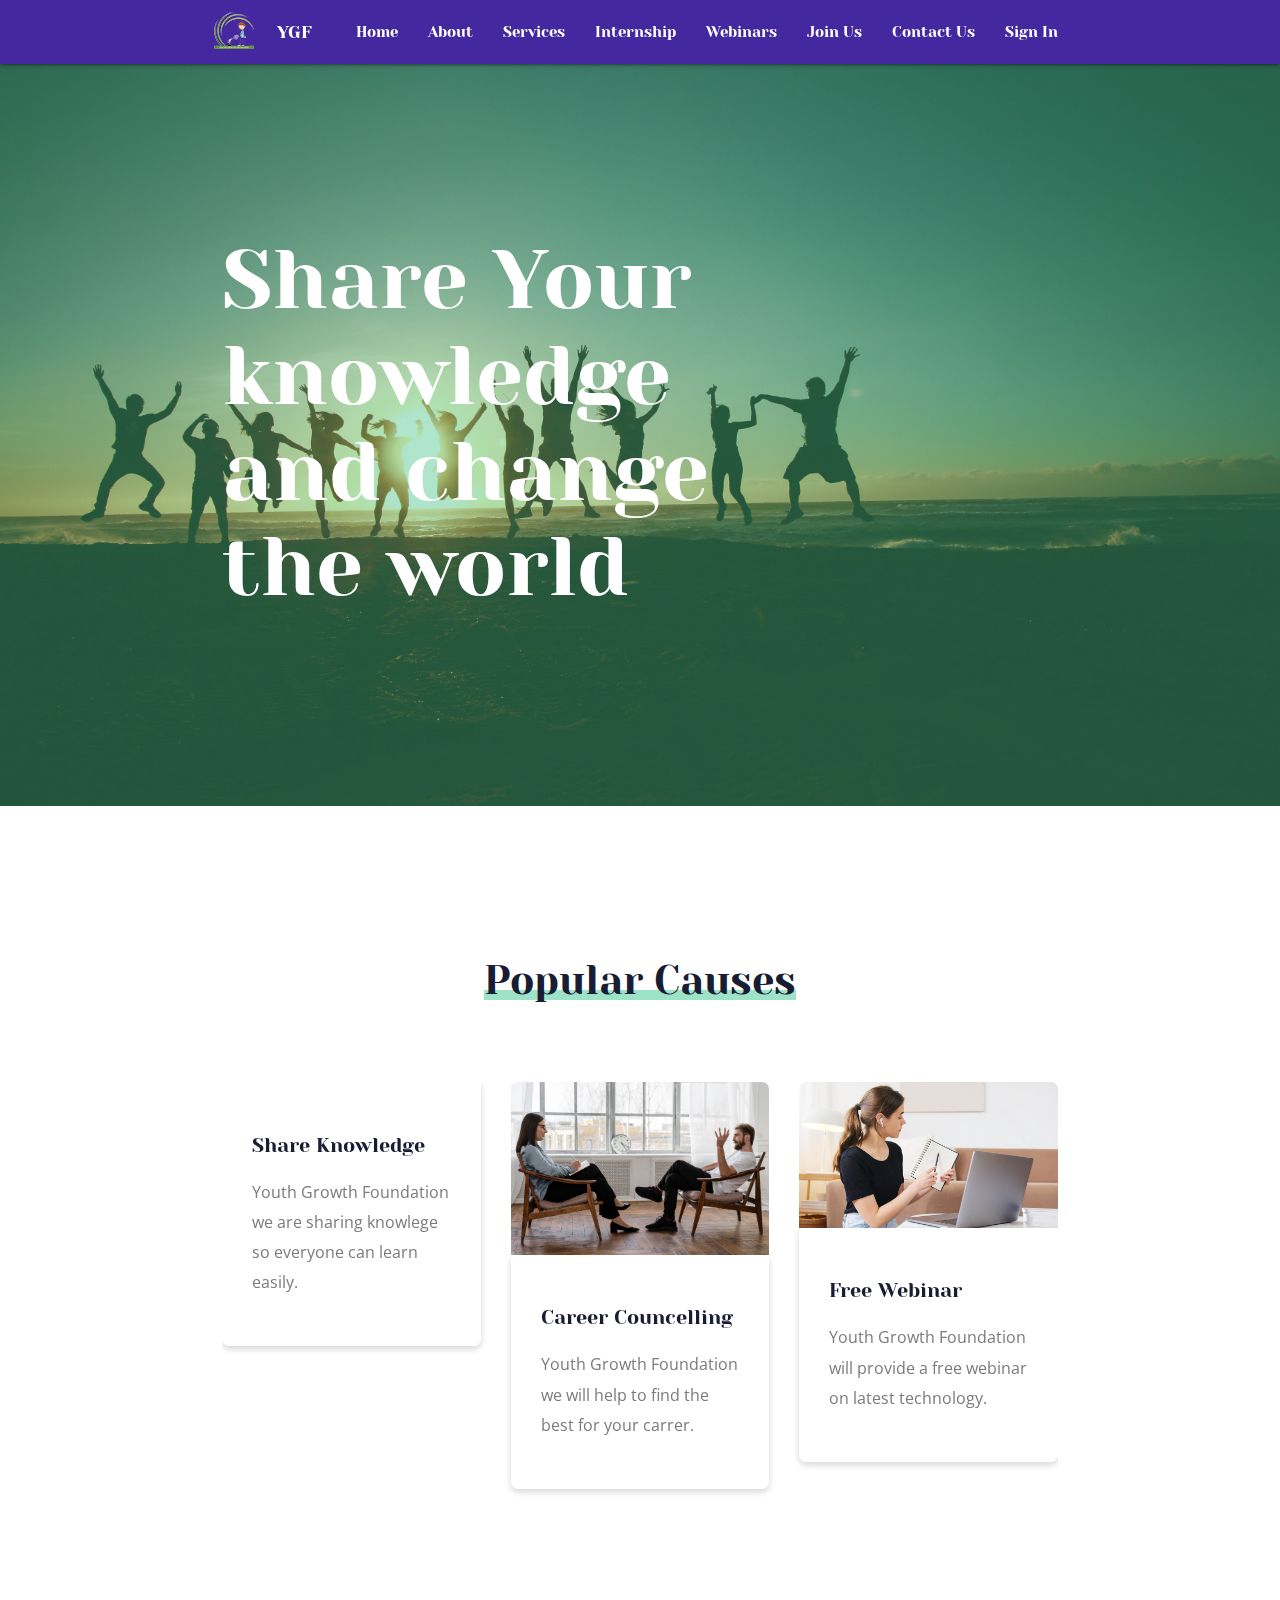
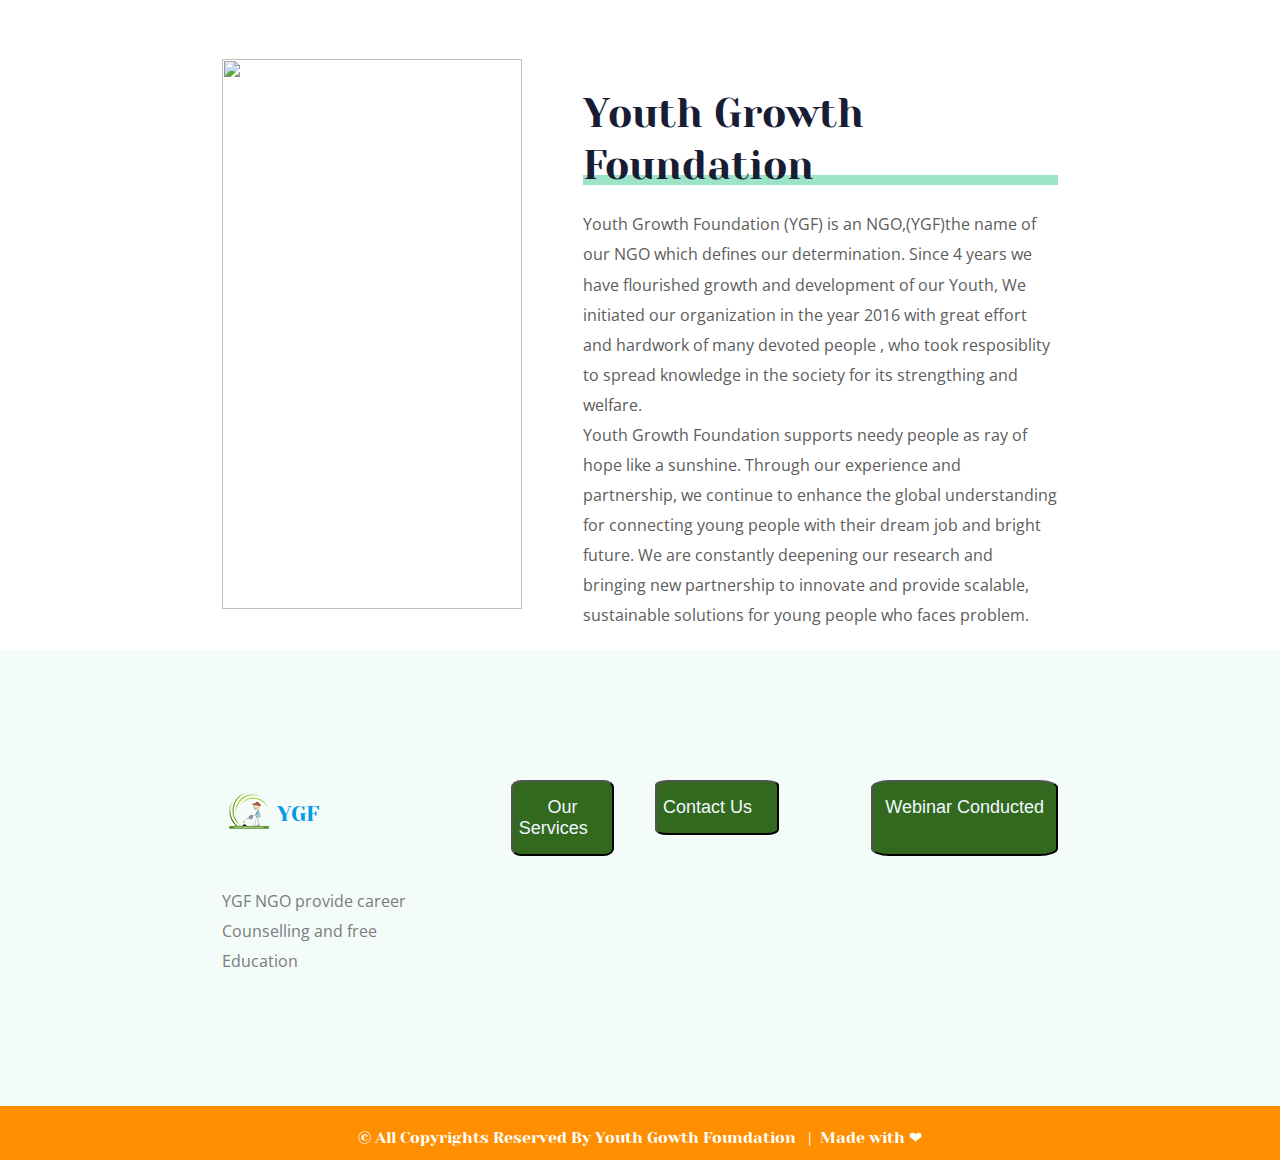
==== commit 52b7a28d: "Added Webinar and Sign In Options in Nav Bar" ====
--- a/mdcss/index.html
+++ b/mdcss/index.html
@@ -28,6 +28,7 @@
     <link rel="stylesheet" href="./css/slicknav.css">
     <link rel="stylesheet" href="./css/style.css">
     <link rel="stylesheet" href="css/responsive.css">
+
     <script src="https://ajax.googleapis.com/ajax/libs/jquery/3.5.1/jquery.min.js"></script>
 
     <!-- Compiled and minified CSS -->
@@ -98,8 +99,10 @@
                   <li><a href="./about.html">About</a></li>
                   <li><a href="./services.html">Services</a></li>
                   <li><a href="https://docs.google.com/forms/d/e/1FAIpQLSeo7nub_t3dn4j9mbx18QpiOuQISraJ35EWub7Lx6Ed5wHKmw/viewform" target="_blank">Internship</a></li>
+                  <li><a href="./webinar.html">Webinars</a></li>
+                  <li><a href="./join.html">Join Us</a></li>
                   <li><a href="./contact.html">Contact Us</a></li>
-                  <li><a href="./join.html">Join Us</a></li>
+                  <li><a href="https://ygfngo.org:2096/" class="tooltipped" data-position="bottom" data-delay="50" data-tooltip="Only For Employees">Sign In</a></li>
                 </ul>
               </div>
             </nav>
@@ -110,8 +113,10 @@
             <li><a href="./about.html">About</a></li>
             <li><a href="./services.html">Services</a></li>
             <li><a href="https://docs.google.com/forms/d/e/1FAIpQLSeo7nub_t3dn4j9mbx18QpiOuQISraJ35EWub7Lx6Ed5wHKmw/viewform" target="_blank">Internship</a></li>
+            <li><a href="./webinar.html">Webinars</a></li>
+            <li><a href="./join.html">Join Us</a></li>
             <li><a href="./contact.html">Contact Us</a></li>
-            <li><a href="./join.html">Join Us</a></li>
+            <li><a href="https://ygfngo.org:2096/" class="tooltipped" data-position="bottom" data-delay="50" data-tooltip="Only For Employees">Sign In</a></li>
         </ul>
 
     <!-- slider_area_start -->
@@ -495,7 +500,7 @@
     <script src="./js/owl.carousel.min.js"></script>
     <script src="./js/isotope.pkgd.min.js"></script>
     <script src="./js/ajax-form.js"></script>
-    <script src="./js/waypoints.min.js"></script>
+    <!-- <script src="./js/waypoints.min.js"></script> -->
     <script src="./js/jquery.counterup.min.js"></script>
     <script src="./js/imagesloaded.pkgd.min.js"></script>
     <script src="./js/scrollIt.js"></script>
@@ -519,9 +524,13 @@
            $('.sidenav').sidenav();
         });
         $(document).ready(function(){
-            $('.tooltipped').tooltip();
-        });
-      
+                 $('.tooltipped').tooltip({delay: 50});
+                 $('#select-beast').selectize({
+                    create: true,
+                    sortField: 'text'
+                 });
+            });
+
     </script>
 </body>
 
